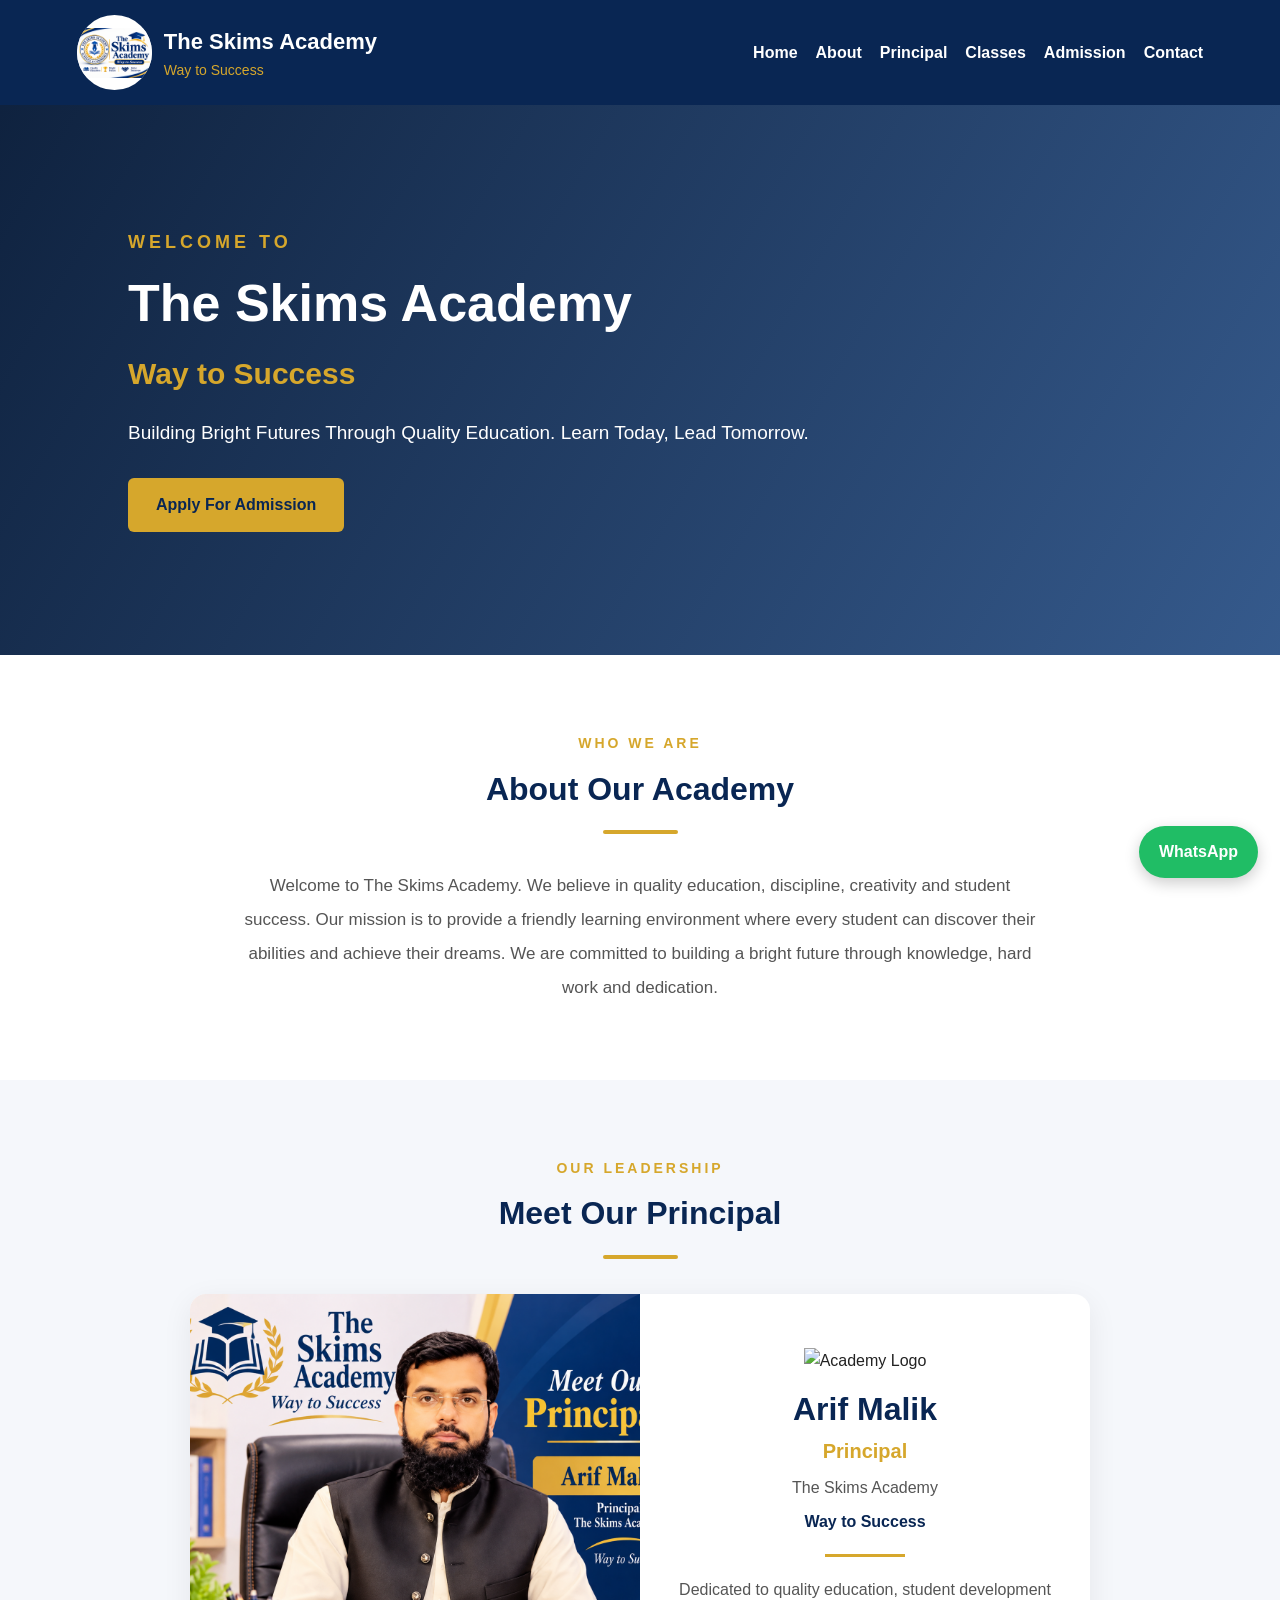
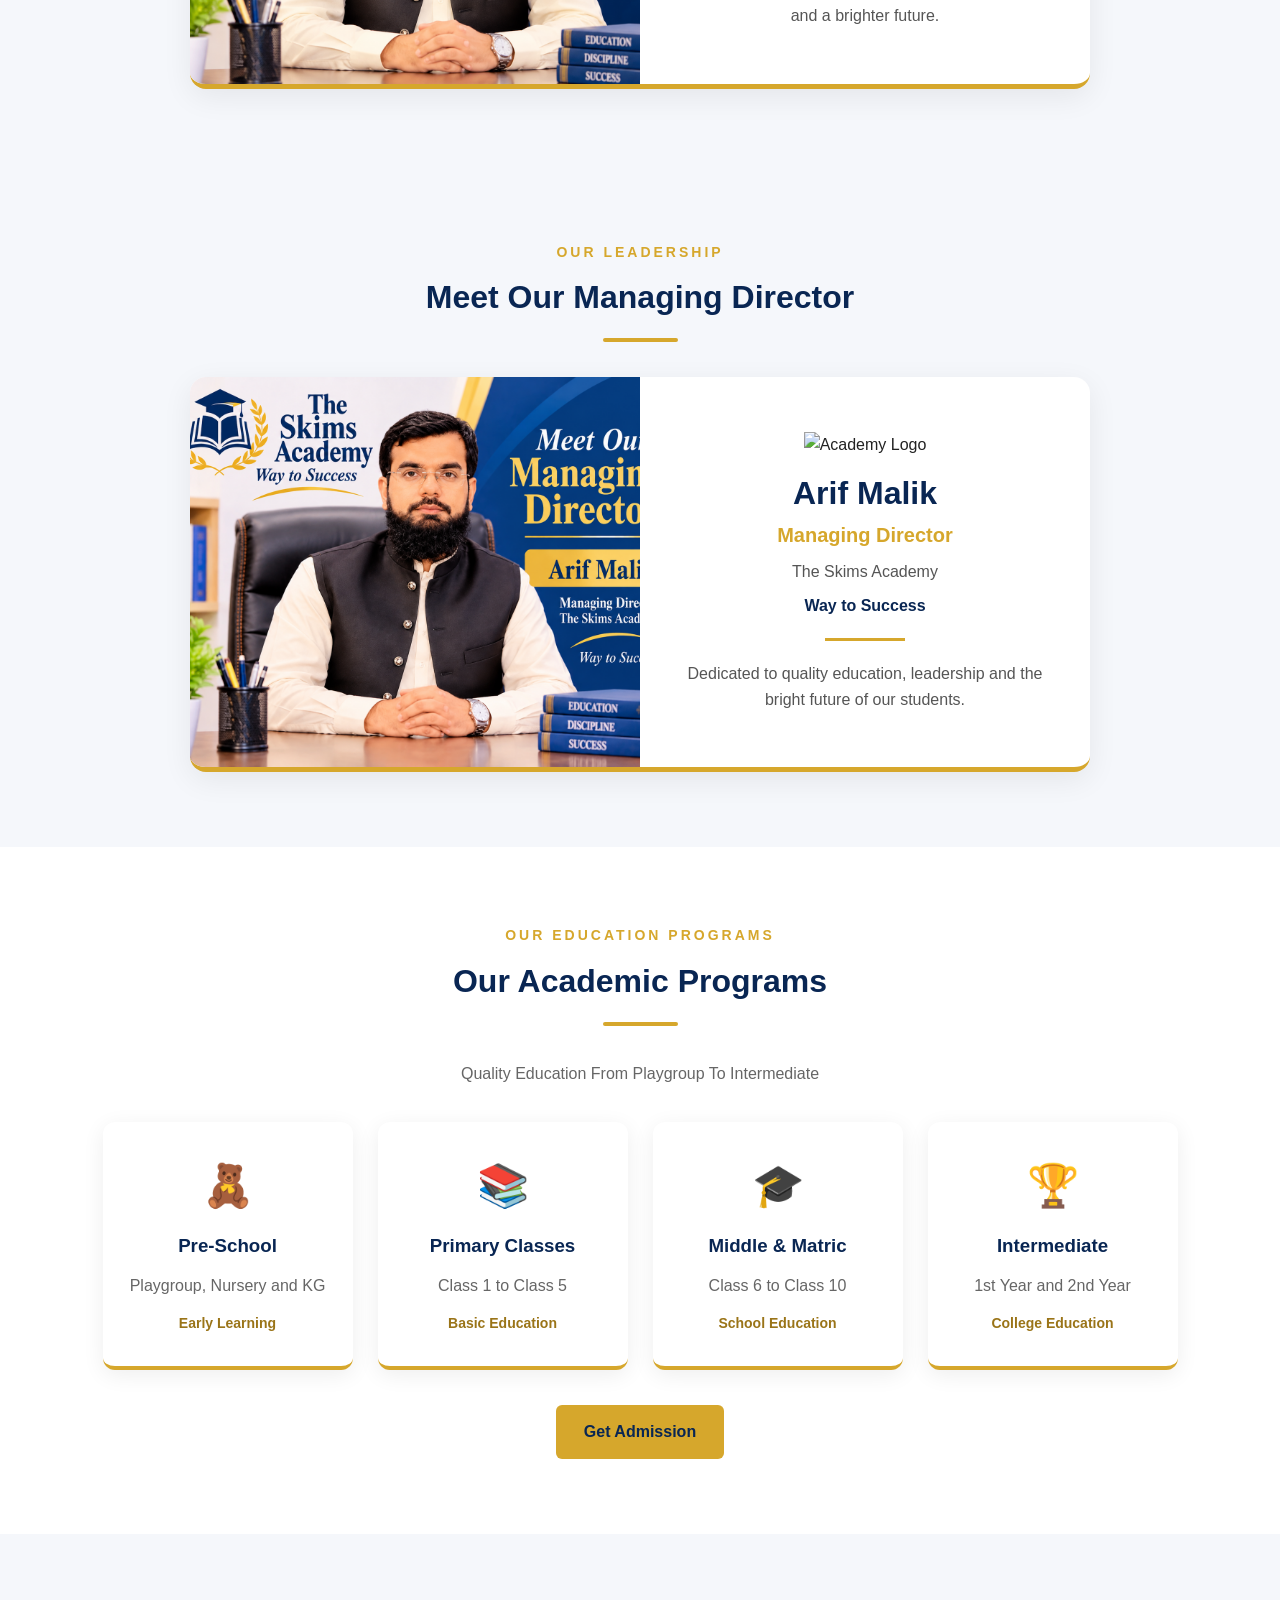
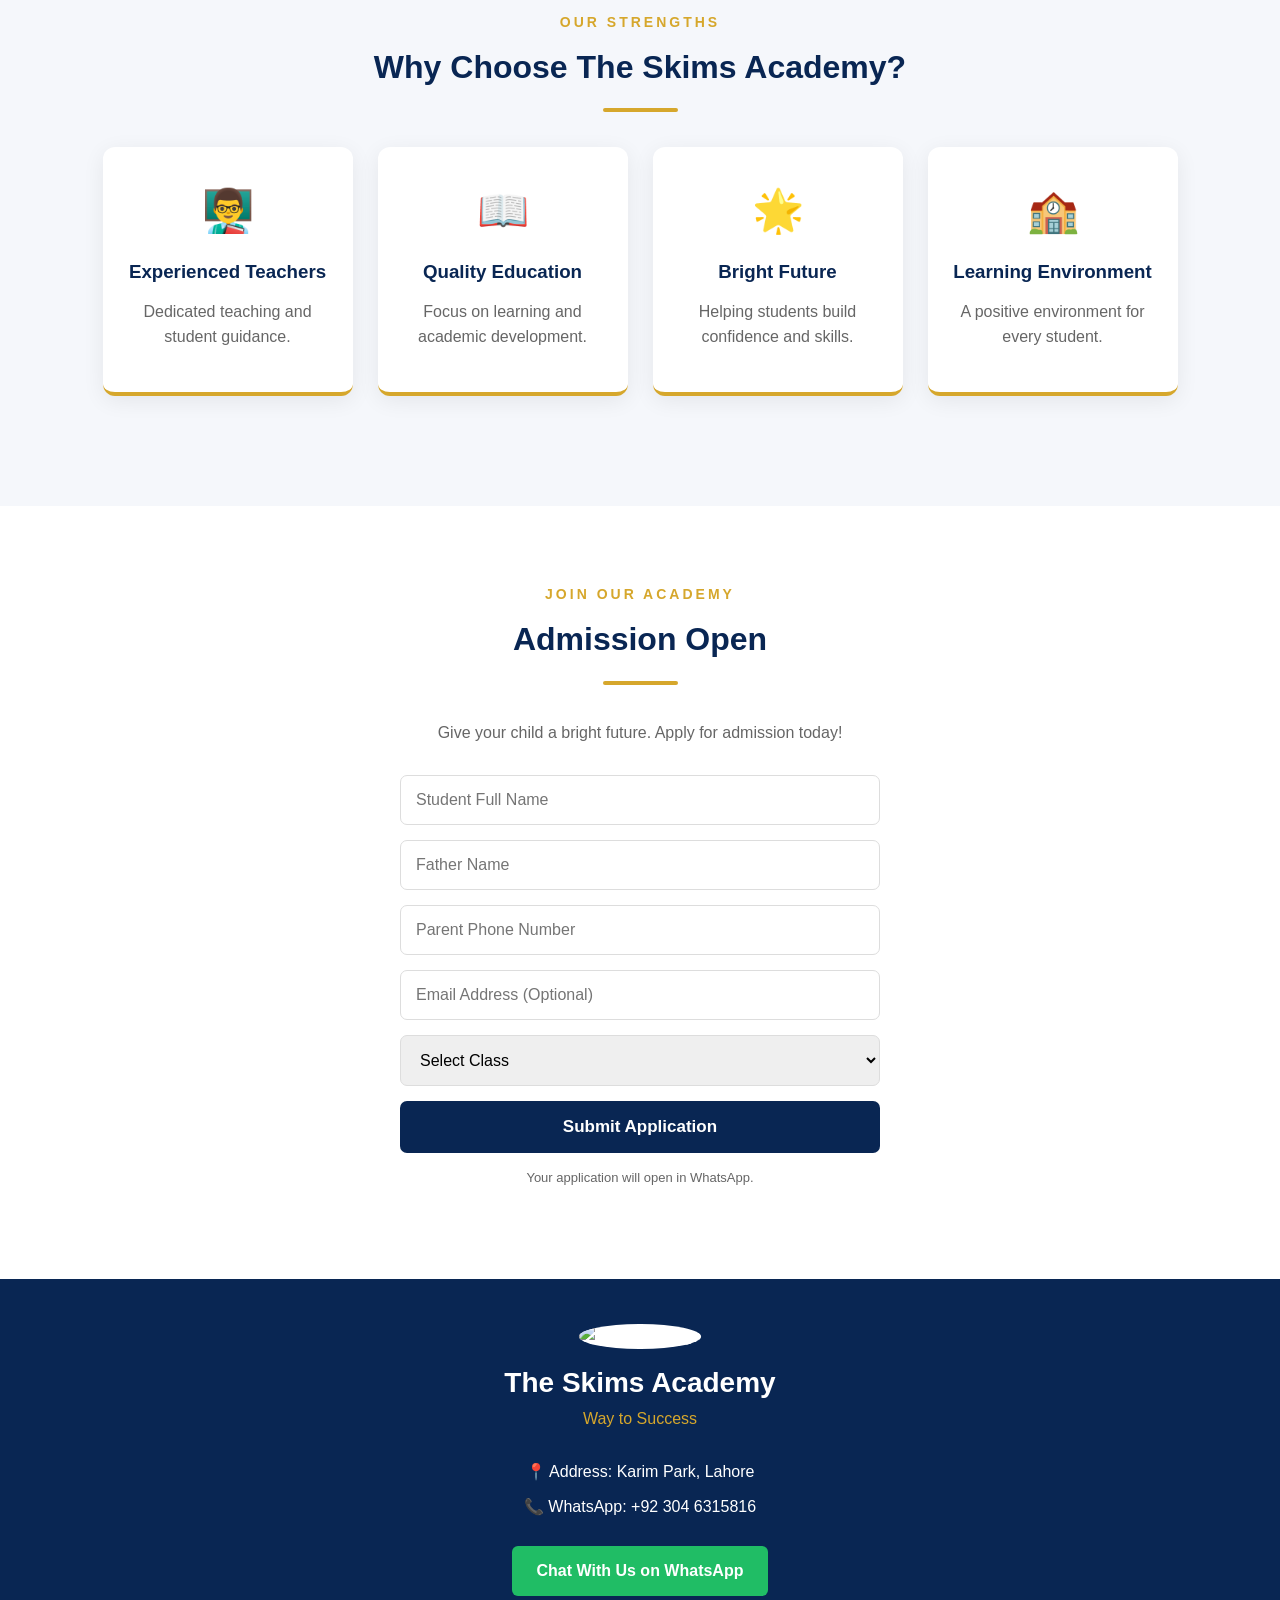
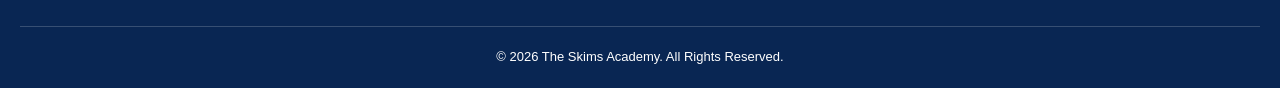
==== index.html @ af3c2bbf "Update index.html" ====
<!DOCTYPE html>
<html lang="en">

<head>
    <meta charset="UTF-8">
    <meta name="viewport" content="width=device-width, initial-scale=1.0">

    <title>The Skims Academy | Way to Success</title>

    <link rel="stylesheet" href="style.css">
</head>

<body>

    <!-- HEADER -->
    <header class="header">

        <div class="logo">
            <img src="logo.jpg" alt="The Skims Academy Logo">

            <div>
                <h2>The Skims Academy</h2>
                <p>Way to Success</p>
            </div>
        </div>

        <nav>
            <a href="#home">Home</a>
            <a href="#about">About</a>
            <a href="#principal">Principal</a>
            <a href="#courses">Classes</a>
            <a href="#admission">Admission</a>
            <a href="#contact">Contact</a>
        </nav>

    </header>


    <!-- HOME -->
    <section class="hero" id="home">

        <div class="hero-content">

            <span class="welcome">WELCOME TO</span>

            <h1>
                The Skims Academy
            </h1>

            <h2>Way to Success</h2>

            <p>
                Building Bright Futures Through Quality Education.
                Learn Today, Lead Tomorrow.
            </p>

            <a href="#admission" class="btn">
                Apply For Admission
            </a>

        </div>

    </section>


    <!-- ABOUT -->
    <section class="about section" id="about">

        <div class="section-heading">
            <span>WHO WE ARE</span>
            <h2>About Our Academy</h2>
            <div class="line"></div>
        </div>

        <p class="about-text">
            Welcome to The Skims Academy.

            We believe in quality education, discipline,
            creativity and student success.

            Our mission is to provide a friendly learning
            environment where every student can discover
            their abilities and achieve their dreams.

            We are committed to building a bright future
            through knowledge, hard work and dedication.
        </p>

    </section>


    <!-- PRINCIPAL -->
    <section class="principal-section section" id="principal">

        <div class="section-heading">
            <span>OUR LEADERSHIP</span>
            <h2>Meet Our Principal</h2>
            <div class="line"></div>
        </div>

        <div class="principal-card">

            <div class="principal-image">
                <img src="arif-malik.jpg"
                     alt="Principal Arif Malik">
            </div>

            <div class="principal-info">

                <img src="image/logo.jpg"
                     alt="Academy Logo"
                     class="small-logo">

                <h3>Arif Malik</h3>

                <h4>Principal</h4>

                <p>
                    The Skims Academy
                </p>

                <p class="tagline">
                    Way to Success
                </p>

                <div class="gold-line"></div>

                <p class="principal-message">
                    Dedicated to quality education,
                    student development and a brighter future.
                </p>

            </div>

        </div>

    </section>
    <!-- MANAGING DIRECTOR -->
    <section class="principal-section section" id="managing-director">

        <div class="section-heading">
            <span>OUR LEADERSHIP</span>
            <h2>Meet Our Managing Director</h2>
            <div class="line"></div>
        </div>

        <div class="principal-card">

            <div class="principal-image">
               <img src="./managing-director.png" alt="Managing Director Arif Malik">
            </div>

            <div class="principal-info">

                <img src="image/logo.jpg"
                     alt="Academy Logo"
                     class="small-logo">

                <h3>Arif Malik</h3>

                <h4>Managing Director</h4>

                <p>The Skims Academy</p>

                <p class="tagline">Way to Success</p>

                <div class="gold-line"></div>

                <p class="principal-message">
                    Dedicated to quality education,
                    leadership and the bright future of our students.
                </p>

            </div>

        </div>

    </section>

    <!-- COURSES -->
    <section class="courses section" id="courses">

        <div class="section-heading">
            <span>OUR EDUCATION PROGRAMS</span>
            <h2>Our Academic Programs</h2>
            <div class="line"></div>
        </div>

        <p class="course-intro">
            Quality Education From Playgroup To Intermediate
        </p>

        <div class="course-container">

            <div class="course">
                <div class="course-icon">🧸</div>
                <h3>Pre-School</h3>
                <p>Playgroup, Nursery and KG</p>
                <span>Early Learning</span>
            </div>

            <div class="course">
                <div class="course-icon">📚</div>
                <h3>Primary Classes</h3>
                <p>Class 1 to Class 5</p>
                <span>Basic Education</span>
            </div>

            <div class="course">
                <div class="course-icon">🎓</div>
                <h3>Middle & Matric</h3>
                <p>Class 6 to Class 10</p>
                <span>School Education</span>
            </div>

            <div class="course">
                <div class="course-icon">🏆</div>
                <h3>Intermediate</h3>
                <p>1st Year and 2nd Year</p>
                <span>College Education</span>
            </div>

        </div>

        <a href="#admission" class="btn">
            Get Admission
        </a>

    </section>


    <!-- WHY CHOOSE US -->
    <section class="why-us section">

        <div class="section-heading">
            <span>OUR STRENGTHS</span>
            <h2>Why Choose The Skims Academy?</h2>
            <div class="line"></div>
        </div>

        <div class="course-container">

            <div class="course">
                <div class="course-icon">👨‍🏫</div>
                <h3>Experienced Teachers</h3>
                <p>Dedicated teaching and student guidance.</p>
            </div>

            <div class="course">
                <div class="course-icon">📖</div>
                <h3>Quality Education</h3>
                <p>Focus on learning and academic development.</p>
            </div>

            <div class="course">
                <div class="course-icon">🌟</div>
                <h3>Bright Future</h3>
                <p>Helping students build confidence and skills.</p>
            </div>

            <div class="course">
                <div class="course-icon">🏫</div>
                <h3>Learning Environment</h3>
                <p>A positive environment for every student.</p>
            </div>

        </div>

    </section>


    <!-- ADMISSION -->
    <section class="admission section" id="admission">

        <div class="section-heading">
            <span>JOIN OUR ACADEMY</span>
            <h2>Admission Open</h2>
            <div class="line"></div>
        </div>

        <p>
            Give your child a bright future.
            Apply for admission today!
        </p>

        <form id="admissionForm">

            <input
                type="text"
                name="studentName"
                placeholder="Student Full Name"
                required>

            <input
                type="text"
                name="fatherName"
                placeholder="Father Name"
                required>

            <input
                type="tel"
                name="phone"
                placeholder="Parent Phone Number"
                required>

            <input
                type="email"
                name="email"
                placeholder="Email Address (Optional)">

            <select name="studentClass" required>

                <option value="">Select Class</option>

                <option>Playgroup</option>
                <option>Nursery</option>
                <option>KG</option>

                <option>Class 1</option>
                <option>Class 2</option>
                <option>Class 3</option>
                <option>Class 4</option>
                <option>Class 5</option>

                <option>Class 6</option>
                <option>Class 7</option>
                <option>Class 8</option>
                <option>Class 9</option>
                <option>Class 10</option>

                <option>1st Year</option>
                <option>2nd Year</option>

            </select>

            <button type="submit">
                Submit Application
            </button>

        </form>

        <p class="form-note">
            Your application will open in WhatsApp.
        </p>

    </section>


    <!-- CONTACT -->
    <footer id="contact">

        <img src="image/logo.jpg"
             alt="Academy Logo"
             class="footer-logo">

        <h2>The Skims Academy</h2>

        <p class="footer-tagline">Way to Success</p>

        <div class="contact-details">

            <p>📍 Address: Karim Park, Lahore</p>

            <p>📞 WhatsApp: +92 304 6315816</p>

        </div>

        <a
            href="https://wa.me/923046315816"
            target="_blank"
            rel="noopener"
            class="whatsapp-btn">

            Chat With Us on WhatsApp

        </a>

        <p class="copyright">
            © 2026 The Skims Academy.
            All Rights Reserved.
        </p>

    </footer>


    <!-- FLOATING WHATSAPP -->
    <a
        href="https://wa.me/923046315816"
        target="_blank"
        rel="noopener"
        class="whatsapp-float">

        WhatsApp

    </a>


    <!-- JAVASCRIPT -->
    <script src="script.js"></script>

</body>
</html>
---- style.css ----
/* GENERAL SETTINGS */

* {
    margin: 0;
    padding: 0;
    box-sizing: border-box;
    scroll-behavior: smooth;
}

body {
    font-family: Arial, sans-serif;
    background: #ffffff;
    color: #222;
    line-height: 1.6;
}

:root {
    --navy: #092653;
    --blue: #123d78;
    --gold: #d6a72c;
    --light: #f5f7fb;
}


/* HEADER */

.header {
    background: var(--navy);
    color: white;
    padding: 15px 6%;
    display: flex;
    justify-content: space-between;
    align-items: center;
    flex-wrap: wrap;
    gap: 18px;
}

.logo {
    display: flex;
    align-items: center;
    gap: 12px;
}

.logo img {
    width: 75px;
    height: 75px;
    object-fit: contain;
    border-radius: 50%;
    background: white;
}

.logo h2 {
    font-size: 22px;
    color: white;
}

.logo p {
    color: var(--gold);
    font-size: 14px;
}

nav {
    display: flex;
    flex-wrap: wrap;
    gap: 18px;
}

nav a {
    color: white;
    text-decoration: none;
    font-weight: bold;
    transition: 0.3s;
}

nav a:hover {
    color: var(--gold);
}


/* HERO */

.hero {
    min-height: 550px;
    background:
        linear-gradient(120deg,
        rgba(5, 25, 55, 0.96),
        rgba(18, 61, 120, 0.85)),
        url("image/logo.jpg");

    background-size: cover;
    background-position: center;

    display: flex;
    align-items: center;
    padding: 70px 10%;
    color: white;
}

.hero-content {
    max-width: 750px;
}

.welcome {
    color: var(--gold);
    font-size: 18px;
    font-weight: bold;
    letter-spacing: 4px;
}

.hero h1 {
    font-size: 52px;
    margin: 15px 0;
    line-height: 1.2;
}

.hero h2 {
    color: var(--gold);
    font-size: 30px;
}

.hero p {
    font-size: 19px;
    margin: 20px 0 30px;
}

.btn {
    display: inline-block;
    background: var(--gold);
    color: var(--navy);
    padding: 14px 28px;
    border-radius: 6px;
    text-decoration: none;
    font-weight: bold;
    transition: 0.3s;
}

.btn:hover {
    background: white;
    transform: translateY(-3px);
}


/* GENERAL SECTIONS */

.section {
    padding: 75px 8%;
}

.section-heading {
    text-align: center;
    margin-bottom: 35px;
}

.section-heading span {
    color: var(--gold);
    font-size: 14px;
    font-weight: bold;
    letter-spacing: 3px;
}

.section-heading h2 {
    color: var(--navy);
    font-size: 32px;
    margin-top: 8px;
}

.line {
    width: 75px;
    height: 4px;
    background: var(--gold);
    margin: 15px auto;
    border-radius: 5px;
}


/* ABOUT */

.about {
    text-align: center;
}

.about-text {
    max-width: 800px;
    margin: auto;
    font-size: 17px;
    line-height: 2;
    color: #555;
}


/* PRINCIPAL */

.principal-section {
    background: var(--light);
    text-align: center;
}

.principal-card {
    max-width: 900px;
    margin: auto;
    background: white;
    border-radius: 16px;
    overflow: hidden;
    display: flex;
    align-items: center;
    box-shadow: 0 8px 30px #00000012;
    border-bottom: 5px solid var(--gold);
}

.principal-image {
    width: 50%;
}

.principal-image img {
    display: block;
    width: 100%;
    height: 390px;
    object-fit: cover;
    object-position: center top;
}

.principal-info {
    width: 50%;
    padding: 30px;
}

.small-logo {
    width: 85px;
    height: 85px;
    object-fit: contain;
    margin-bottom: 10px;
}

.principal-info h3 {
    color: var(--navy);
    font-size: 32px;
}

.principal-info h4 {
    color: var(--gold);
    font-size: 20px;
}

.principal-info p {
    margin-top: 8px;
    color: #555;
}

.principal-info .tagline {
    color: var(--navy);
    font-weight: bold;
}

.gold-line {
    width: 80px;
    height: 3px;
    background: var(--gold);
    margin: 20px auto;
}


/* COURSES */

.courses {
    text-align: center;
    background: #ffffff;
}

.course-intro {
    margin-bottom: 35px;
    color: #666;
}

.course-container {
    display: flex;
    justify-content: center;
    gap: 25px;
    flex-wrap: wrap;
    margin-bottom: 35px;
}

.course {
    background: white;
    padding: 30px 22px;
    border-radius: 12px;
    width: 250px;
    box-shadow: 0 5px 22px #00000012;
    border-bottom: 4px solid var(--gold);
    transition: 0.3s;
}

.course:hover {
    transform: translateY(-8px);
    box-shadow: 0 10px 30px #00000020;
}

.course-icon {
    font-size: 42px;
    margin-bottom: 12px;
}

.course h3 {
    color: var(--navy);
    margin-bottom: 12px;
}

.course p {
    color: #666;
    margin-bottom: 12px;
}

.course span {
    display: inline-block;
    color: #9a7418;
    font-weight: bold;
    font-size: 14px;
}


/* WHY CHOOSE US */

.why-us {
    background: var(--light);
    text-align: center;
}


/* ADMISSION */

.admission {
    background: white;
    text-align: center;
}

.admission > p {
    color: #666;
    margin-bottom: 15px;
}

.admission form {
    max-width: 480px;
    margin: 30px auto 0;
    display: flex;
    flex-direction: column;
    gap: 15px;
}

input,
select {
    width: 100%;
    padding: 15px;
    border: 1px solid #ddd;
    border-radius: 7px;
    font-size: 16px;
    outline: none;
}

input:focus,
select:focus {
    border-color: var(--gold);
}

button {
    padding: 16px;
    border: none;
    border-radius: 7px;
    background: var(--navy);
    color: white;
    font-size: 17px;
    font-weight: bold;
    cursor: pointer;
    transition: 0.3s;
}

button:hover {
    background: var(--gold);
    color: var(--navy);
}

.form-note {
    font-size: 13px;
    margin-top: 15px;
}


/* FOOTER */

footer {
    background: var(--navy);
    color: white;
    text-align: center;
    padding: 45px 20px 20px;
}

.footer-logo {
    width: 100px;
    height: 100px;
    object-fit: contain;
    border-radius: 50%;
    background: white;
    margin-bottom: 12px;
}

footer h2 {
    font-size: 28px;
}

.footer-tagline {
    color: var(--gold);
}

.contact-details {
    margin: 22px 0;
    line-height: 2.2;
}

.whatsapp-btn {
    display: inline-block;
    padding: 12px 25px;
    background: #20bd65;
    color: white;
    text-decoration: none;
    border-radius: 6px;
    font-weight: bold;
}

.whatsapp-btn:hover {
    background: #159b50;
}

.copyright {
    border-top: 1px solid #ffffff30;
    margin-top: 30px;
    padding-top: 20px;
    font-size: 13px;
}


/* FLOATING WHATSAPP */

.whatsapp-float {
    position: fixed;
    bottom: 22px;
    right: 22px;
    background: #20bd65;
    color: white;
    padding: 13px 20px;
    border-radius: 30px;
    text-decoration: none;
    font-weight: bold;
    box-shadow: 0 5px 15px #0003;
    z-index: 1000;
}


/* MOBILE RESPONSIVE */

@media (max-width: 768px) {

    .header {
        flex-direction: column;
        text-align: center;
    }

    .logo {
        justify-content: center;
    }

    nav {
        justify-content: center;
        gap: 12px;
    }

    nav a {
        font-size: 14px;
    }

    .hero {
        min-height: 430px;
        padding: 50px 7%;
        text-align: center;
    }

    .hero h1 {
        font-size: 36px;
    }

    .hero h2 {
        font-size: 25px;
    }

    .hero p {
        font-size: 16px;
    }

    .section {
        padding: 55px 6%;
    }

    .section-heading h2 {
        font-size: 26px;
    }

    .principal-card {
        flex-direction: column;
    }

    .principal-image,
    .principal-info {
        width: 100%;
    }

    .principal-image img {
        height: 350px;
    }

    .course {
        width: 100%;
        max-width: 350px;
    }

}
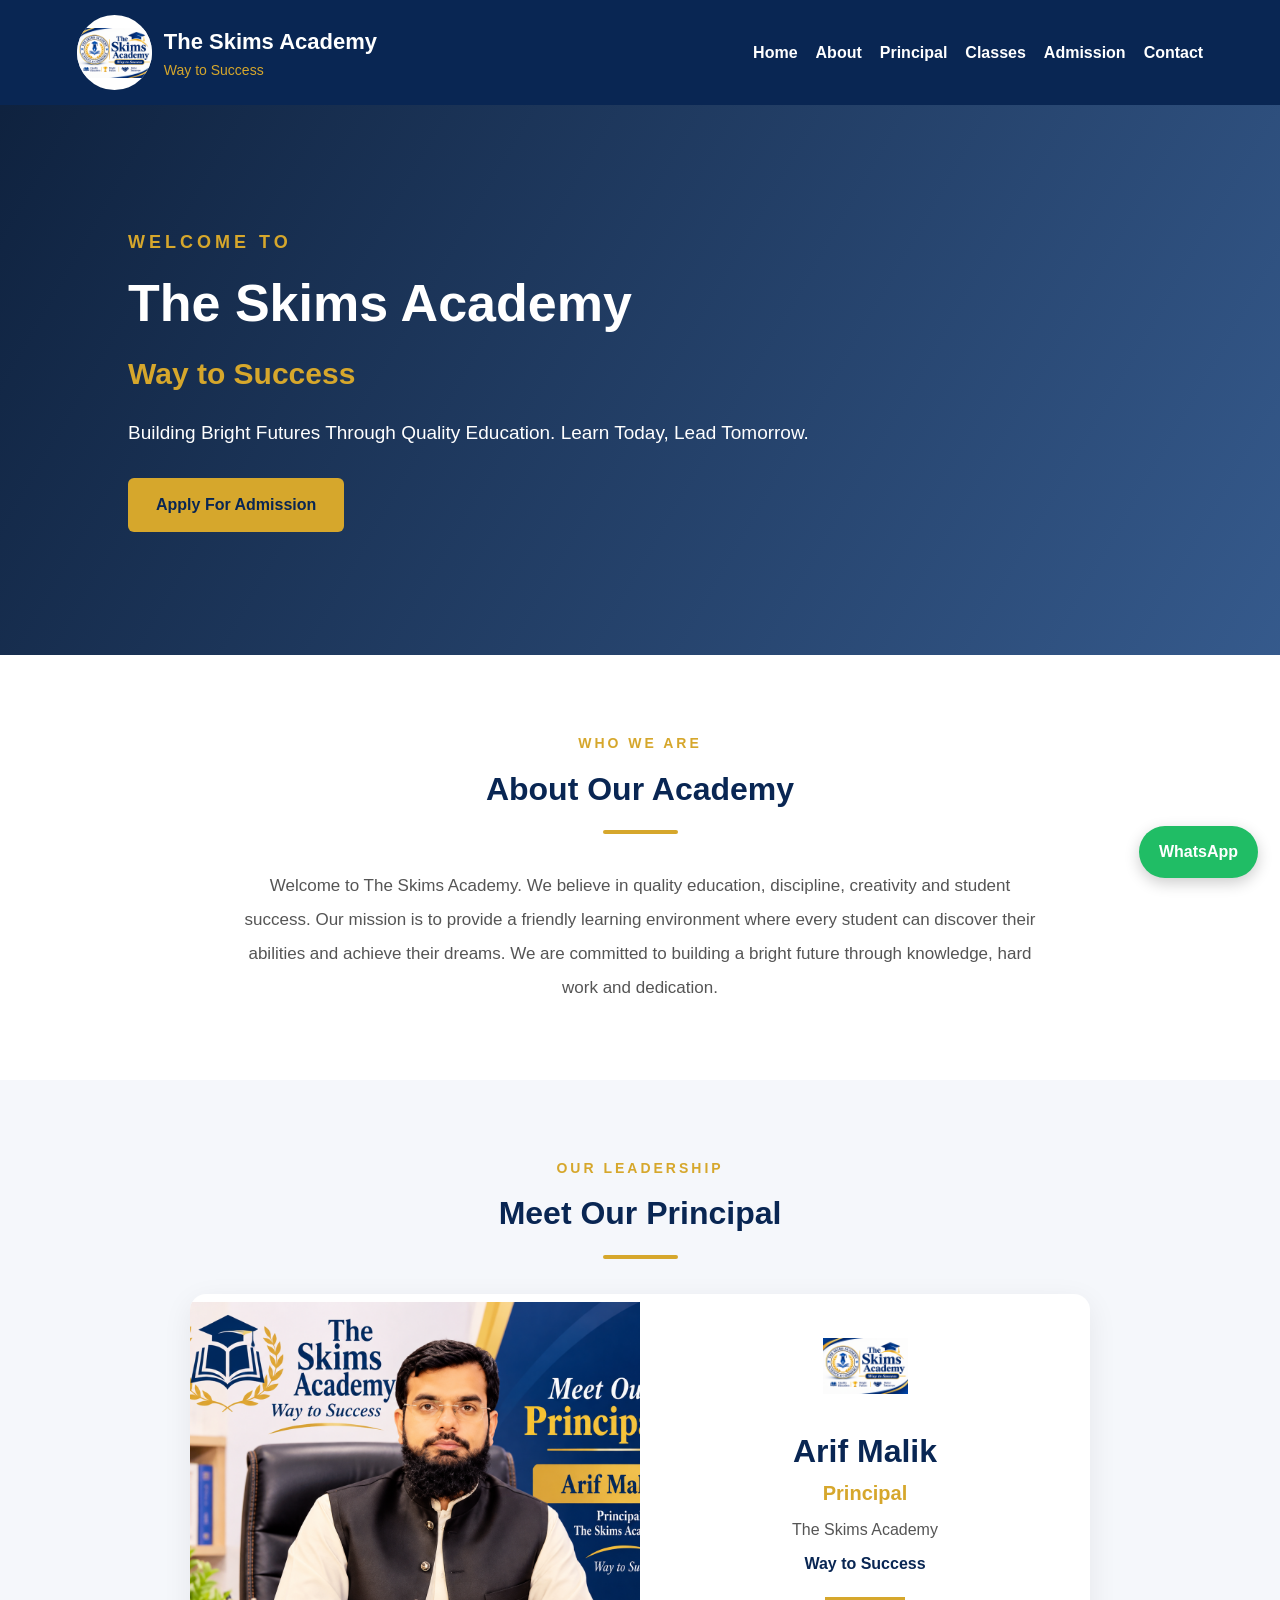
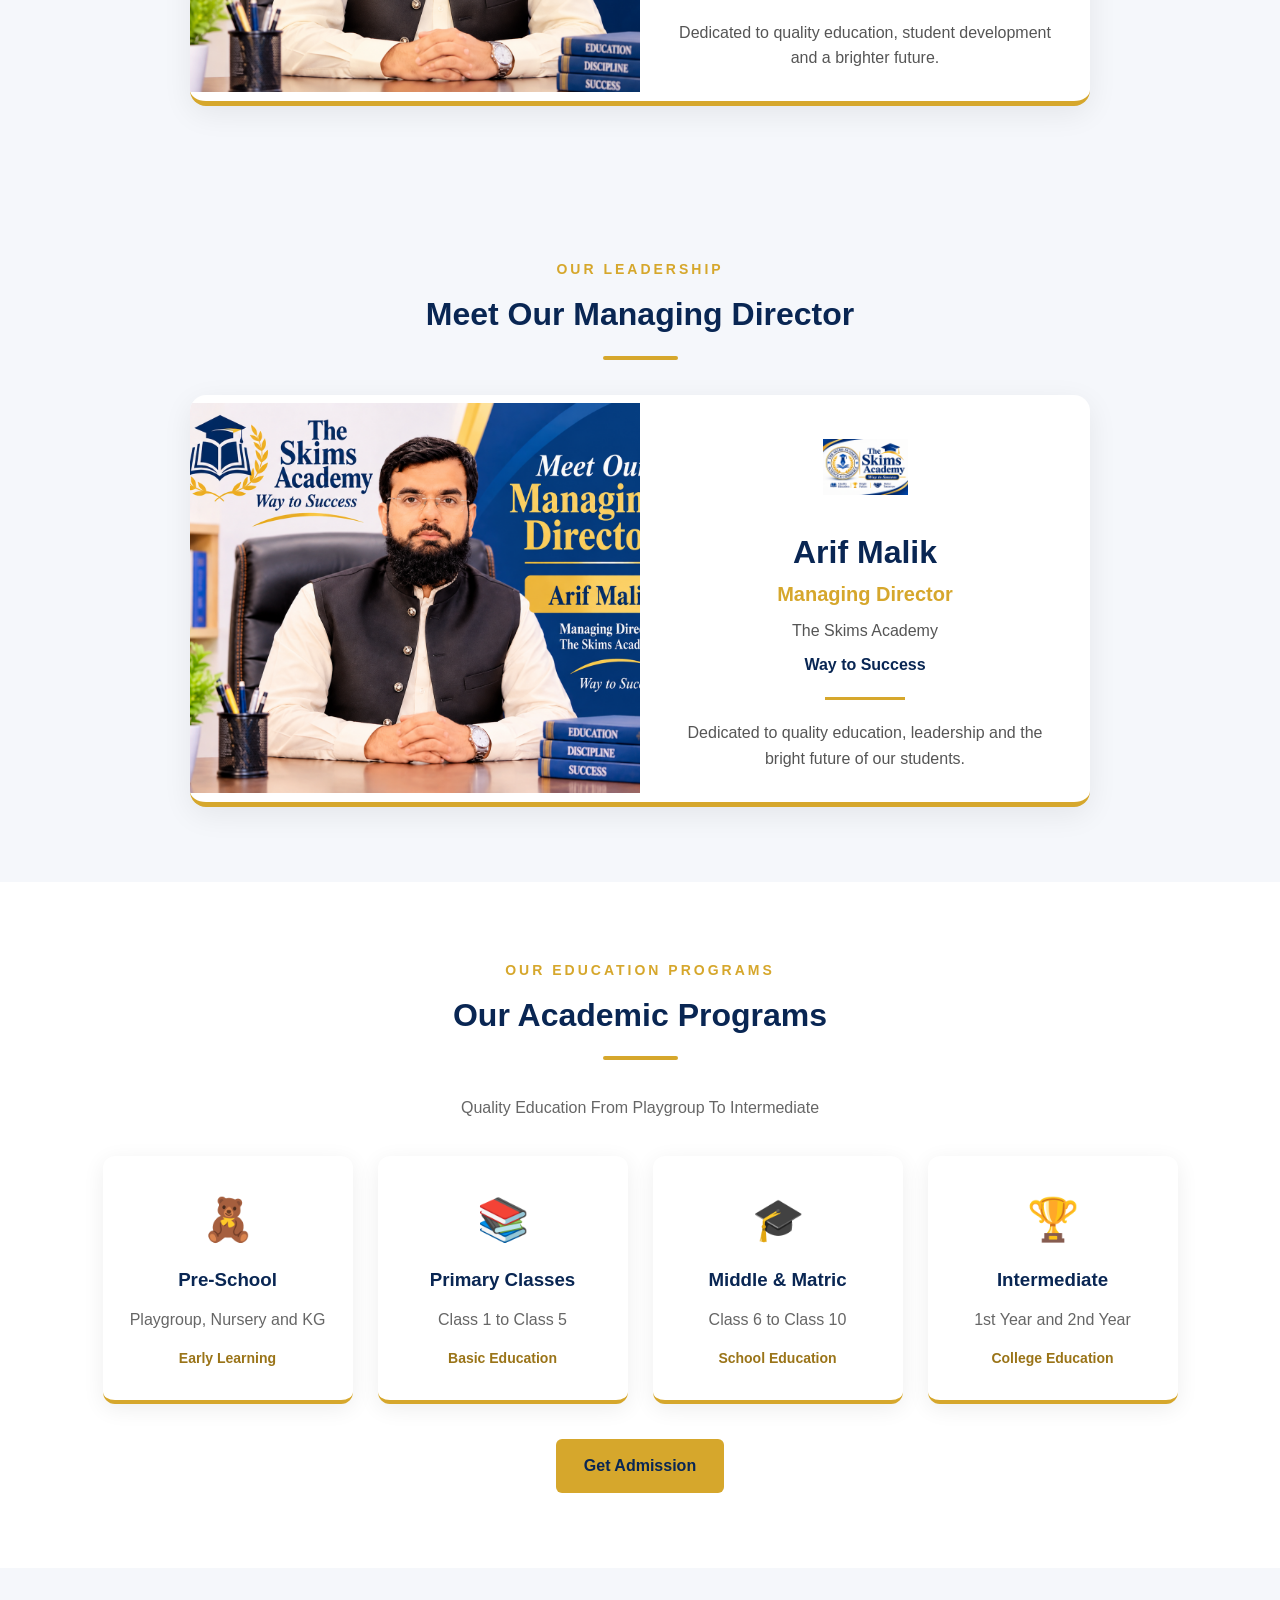
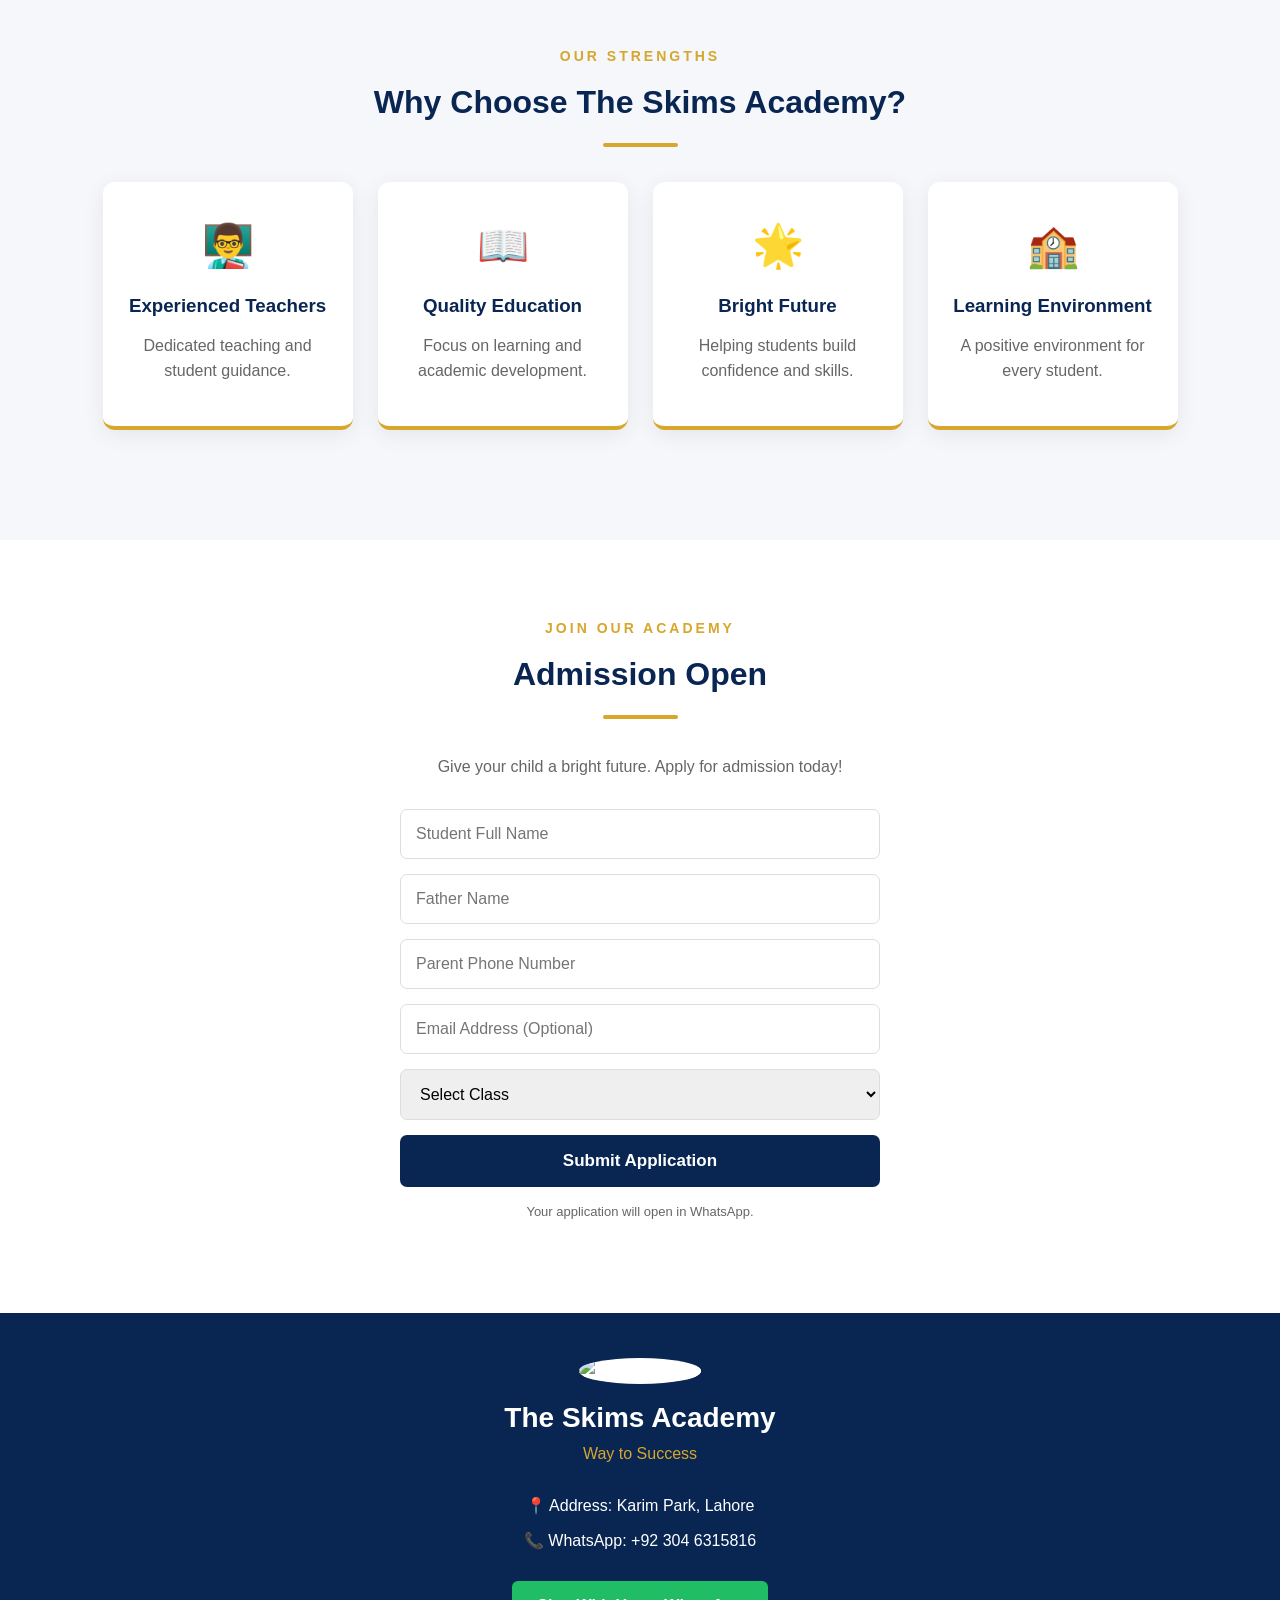
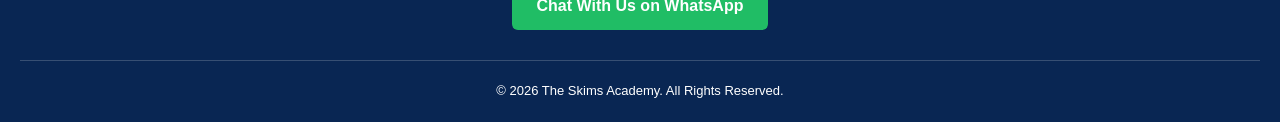
==== commit d0fec0a8: "Update index.html" ====
--- a/index.html
+++ b/index.html
@@ -108,7 +108,7 @@
 
             <div class="principal-info">
 
-                <img src="image/logo.jpg"
+                <img src="logo.jpg"
                      alt="Academy Logo"
                      class="small-logo">
 
@@ -153,7 +153,7 @@
 
             <div class="principal-info">
 
-                <img src="image/logo.jpg"
+                <img src="logo.jpg"
                      alt="Academy Logo"
                      class="small-logo">
 
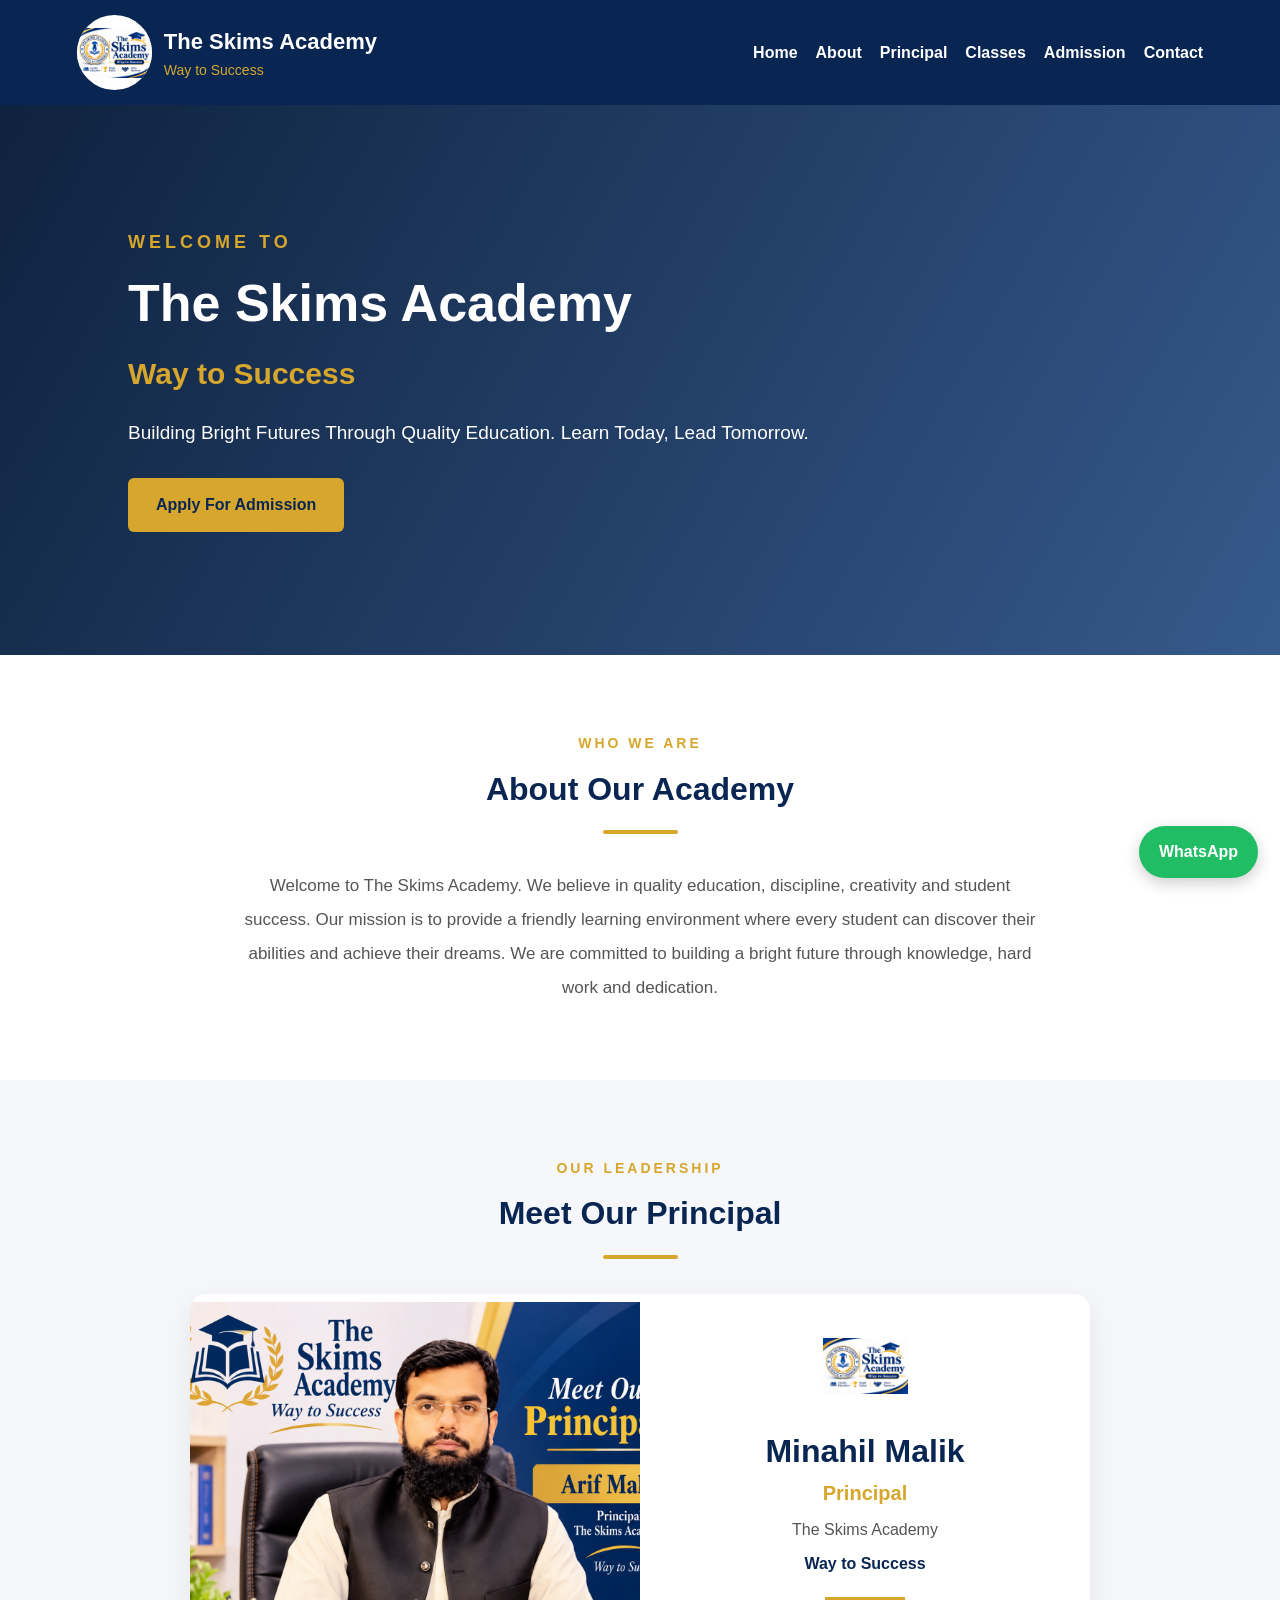
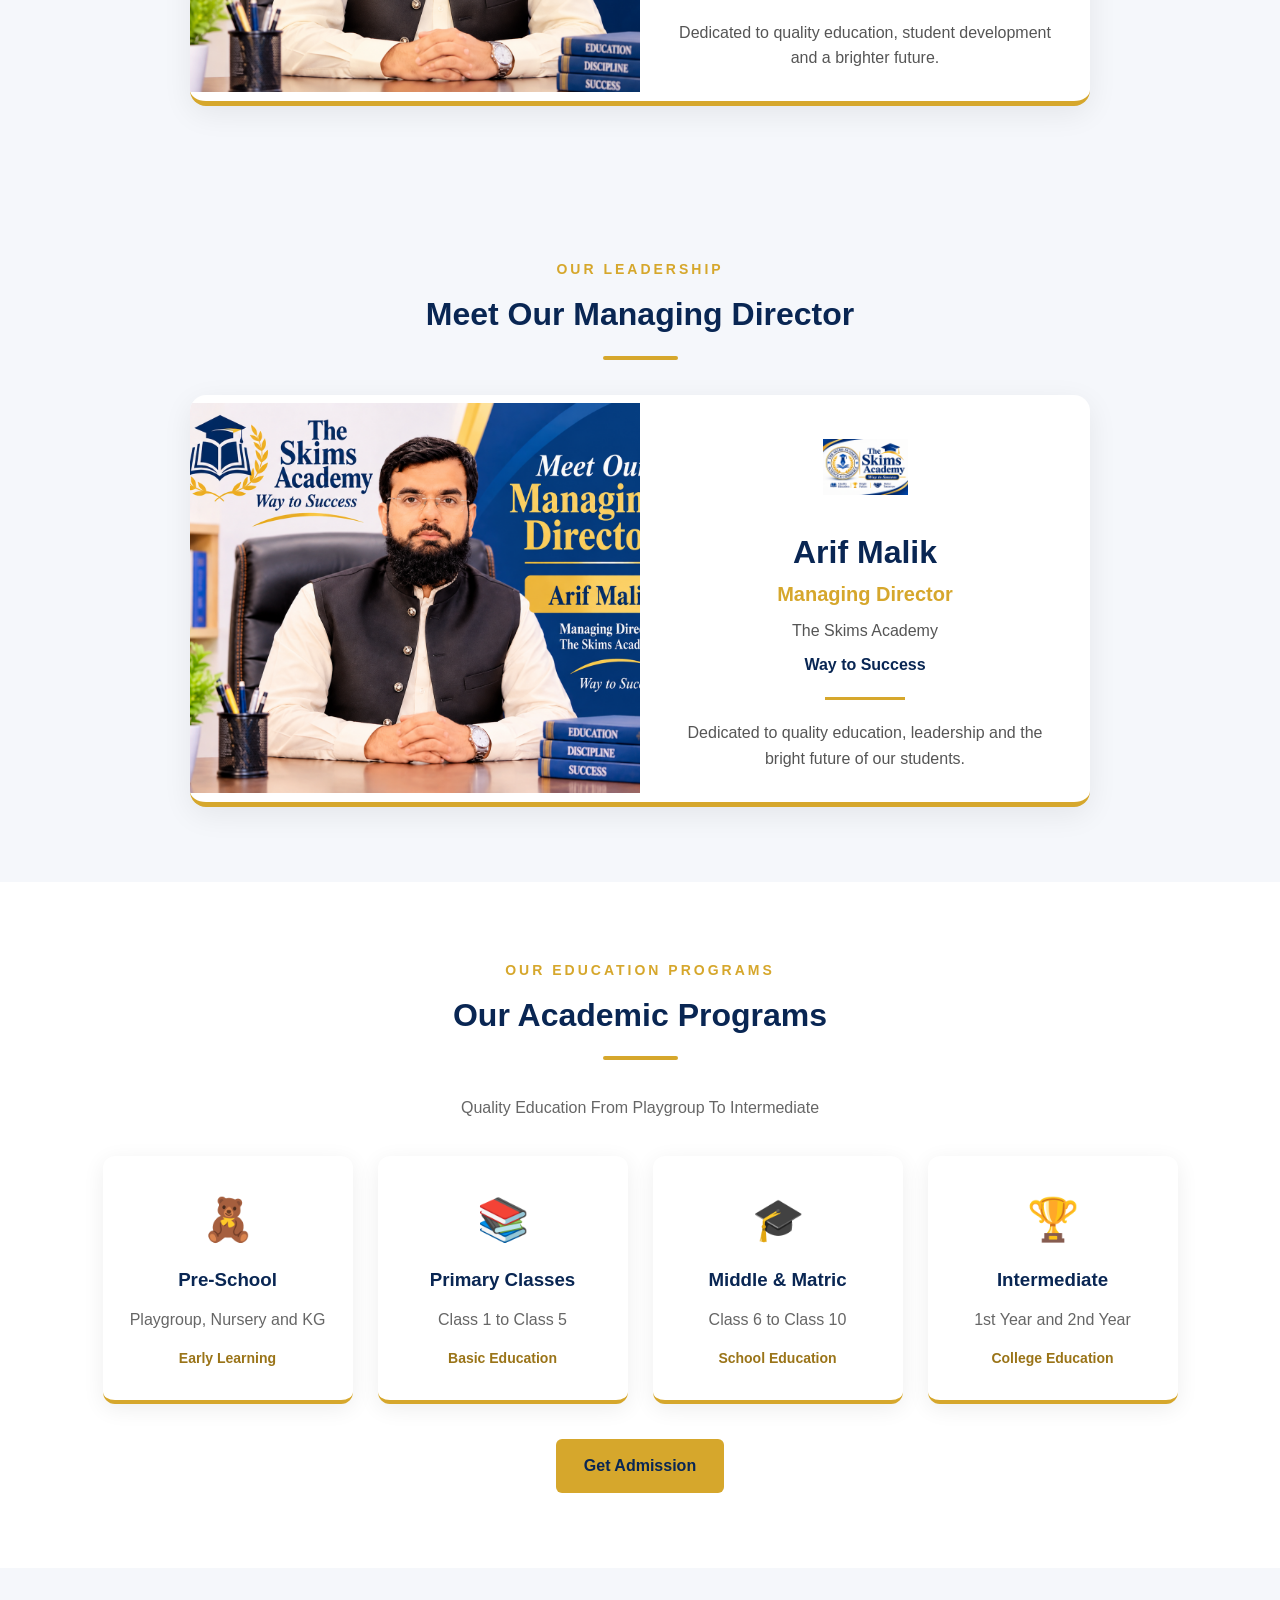
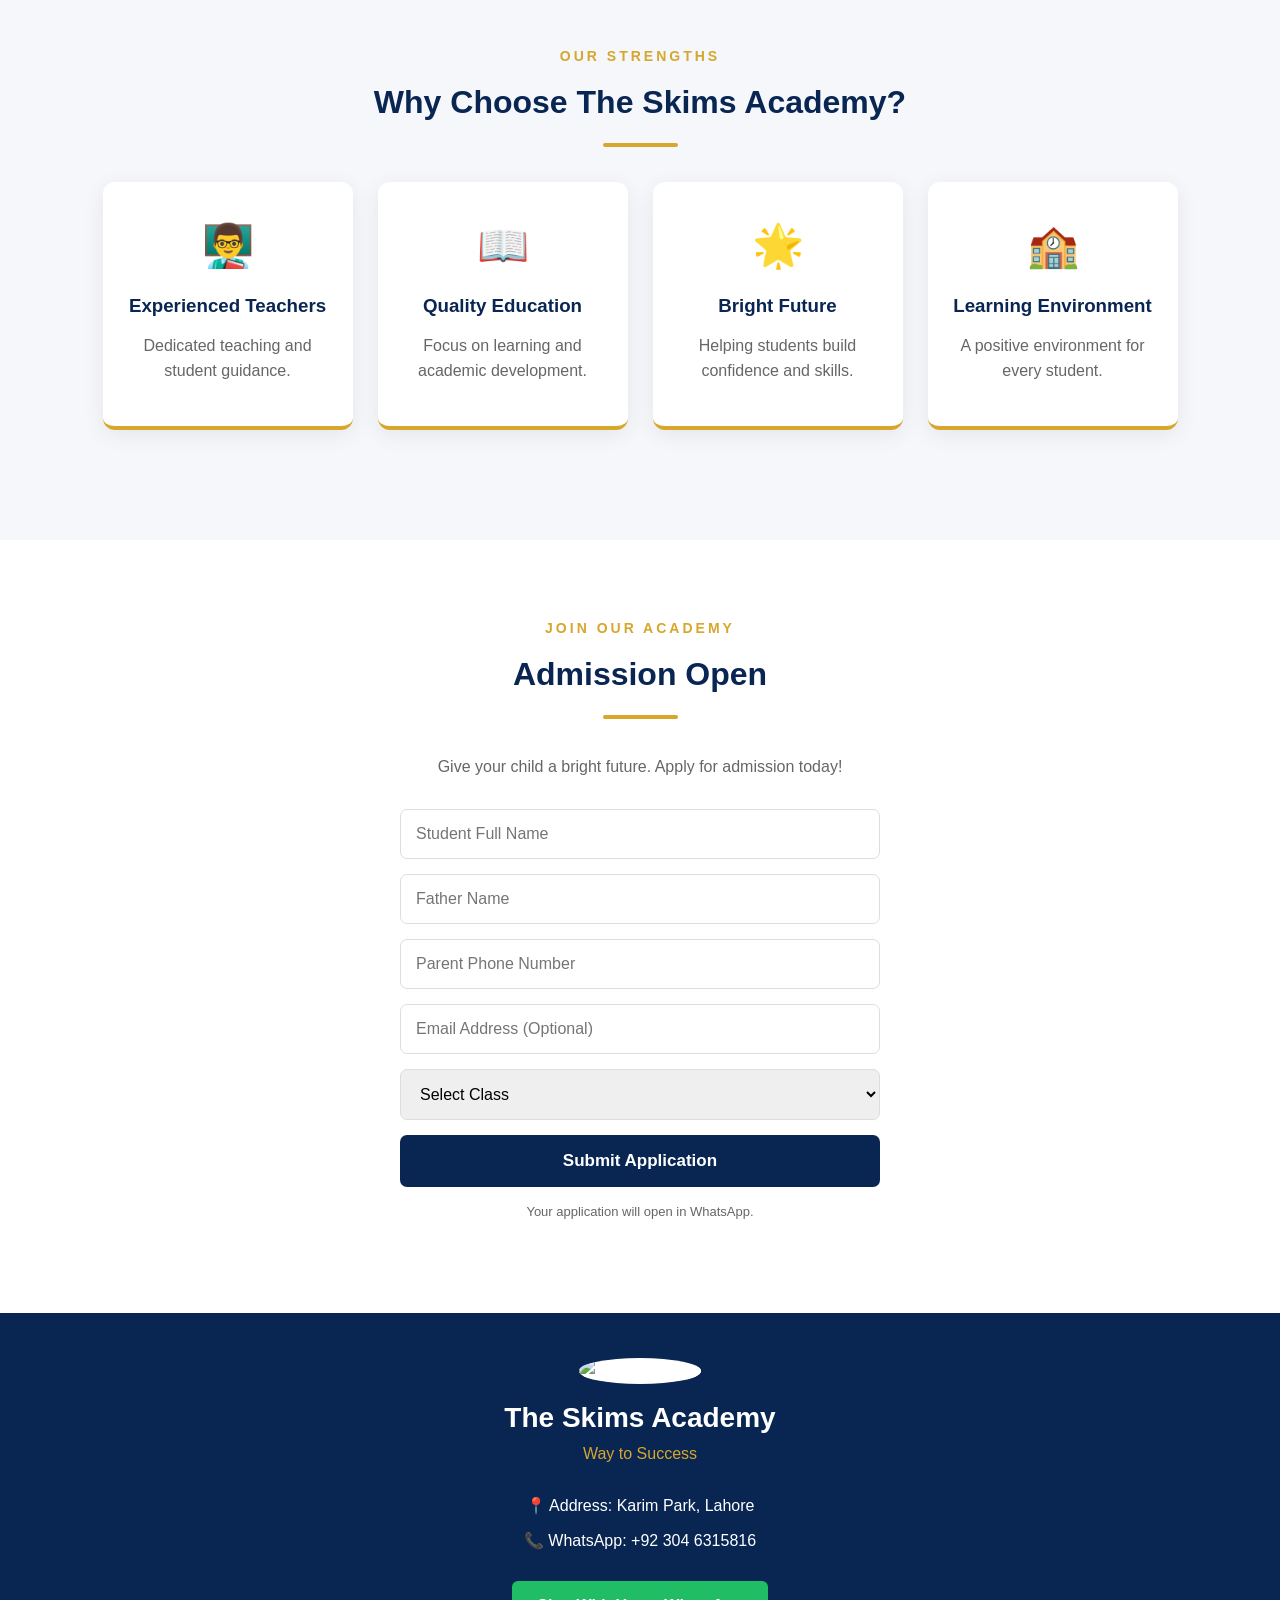
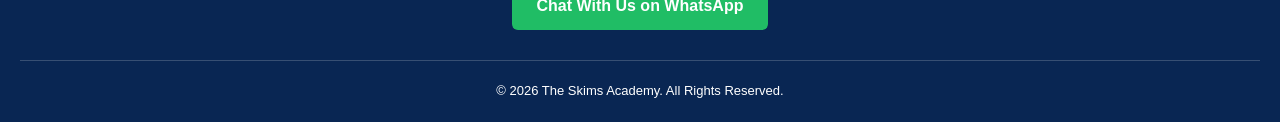
==== commit d3c7a305: "Update index.html" ====
--- a/index.html
+++ b/index.html
@@ -103,7 +103,7 @@
 
             <div class="principal-image">
                 <img src="arif-malik.jpg"
-                     alt="Principal Arif Malik">
+                     alt="Principal Minahil Malik">
             </div>
 
             <div class="principal-info">
@@ -112,7 +112,7 @@
                      alt="Academy Logo"
                      class="small-logo">
 
-                <h3>Arif Malik</h3>
+                <h3>Minahil Malik</h3>
 
                 <h4>Principal</h4>
 
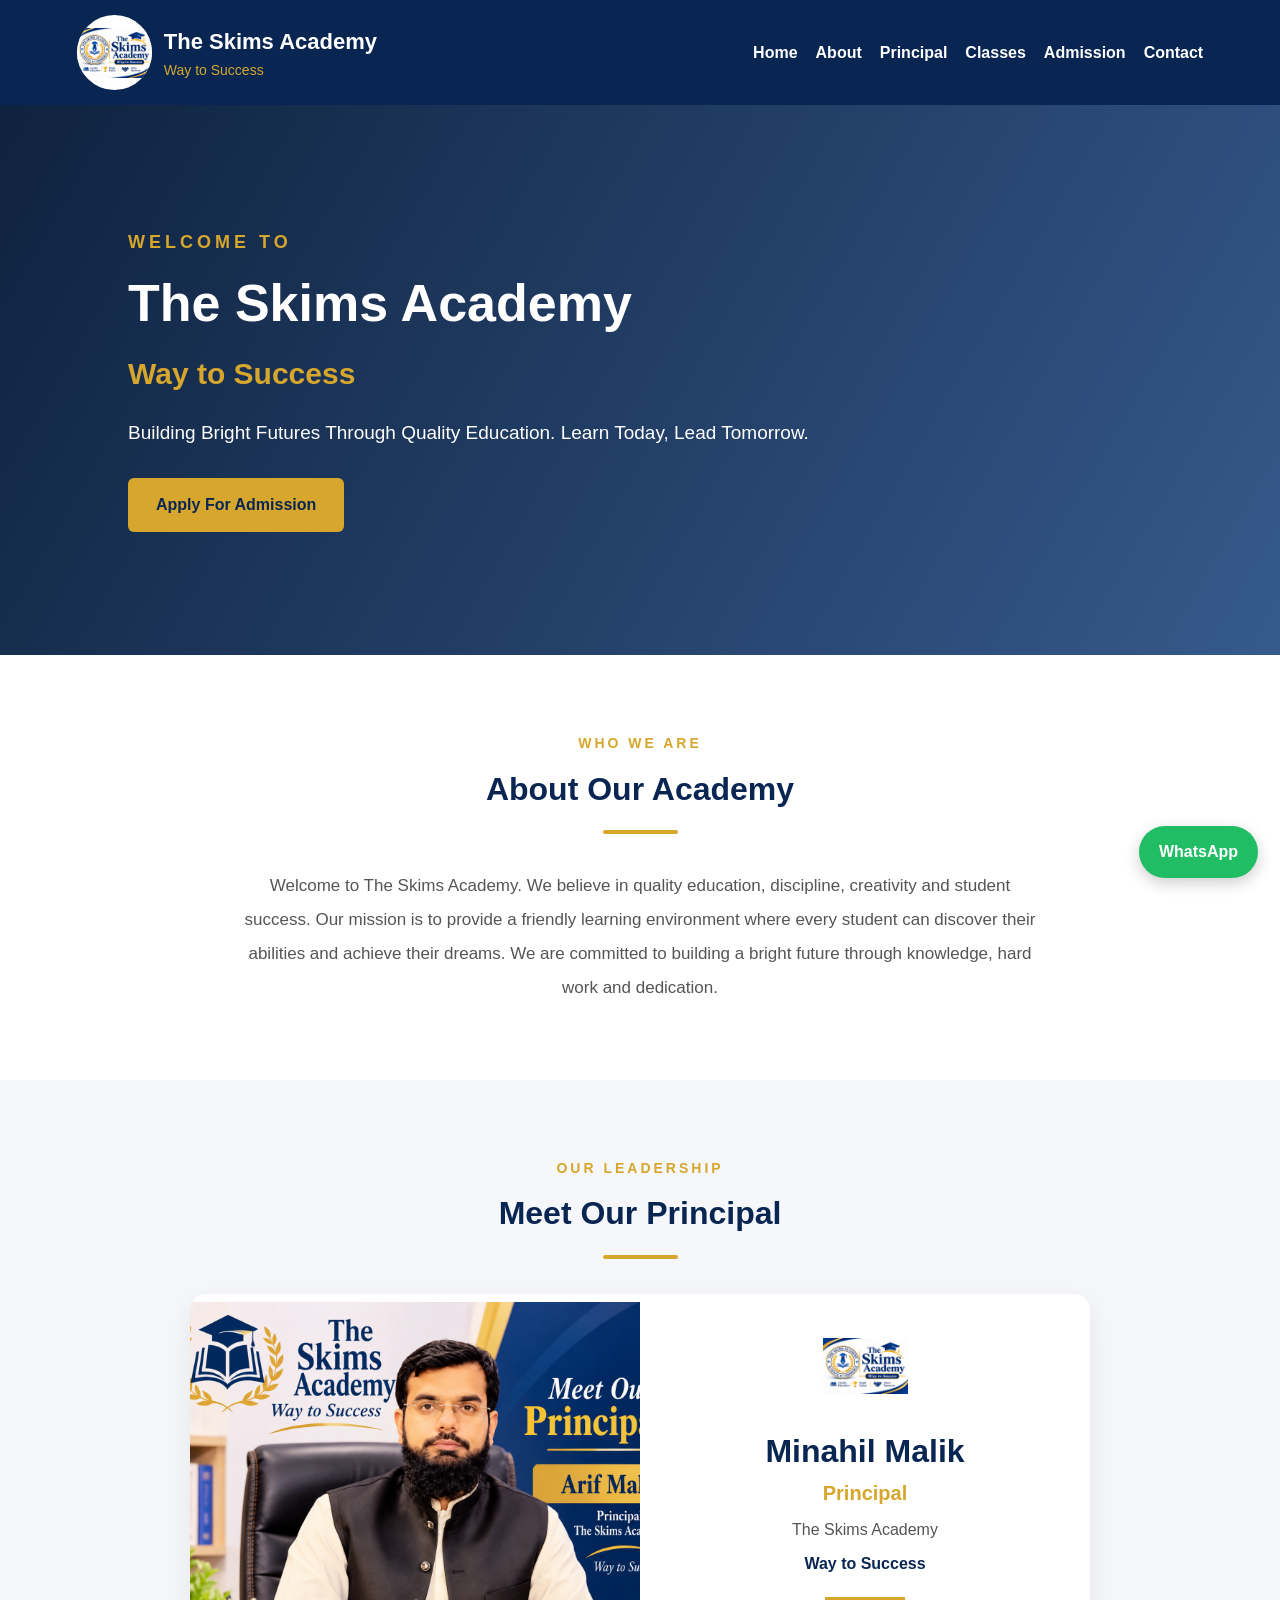
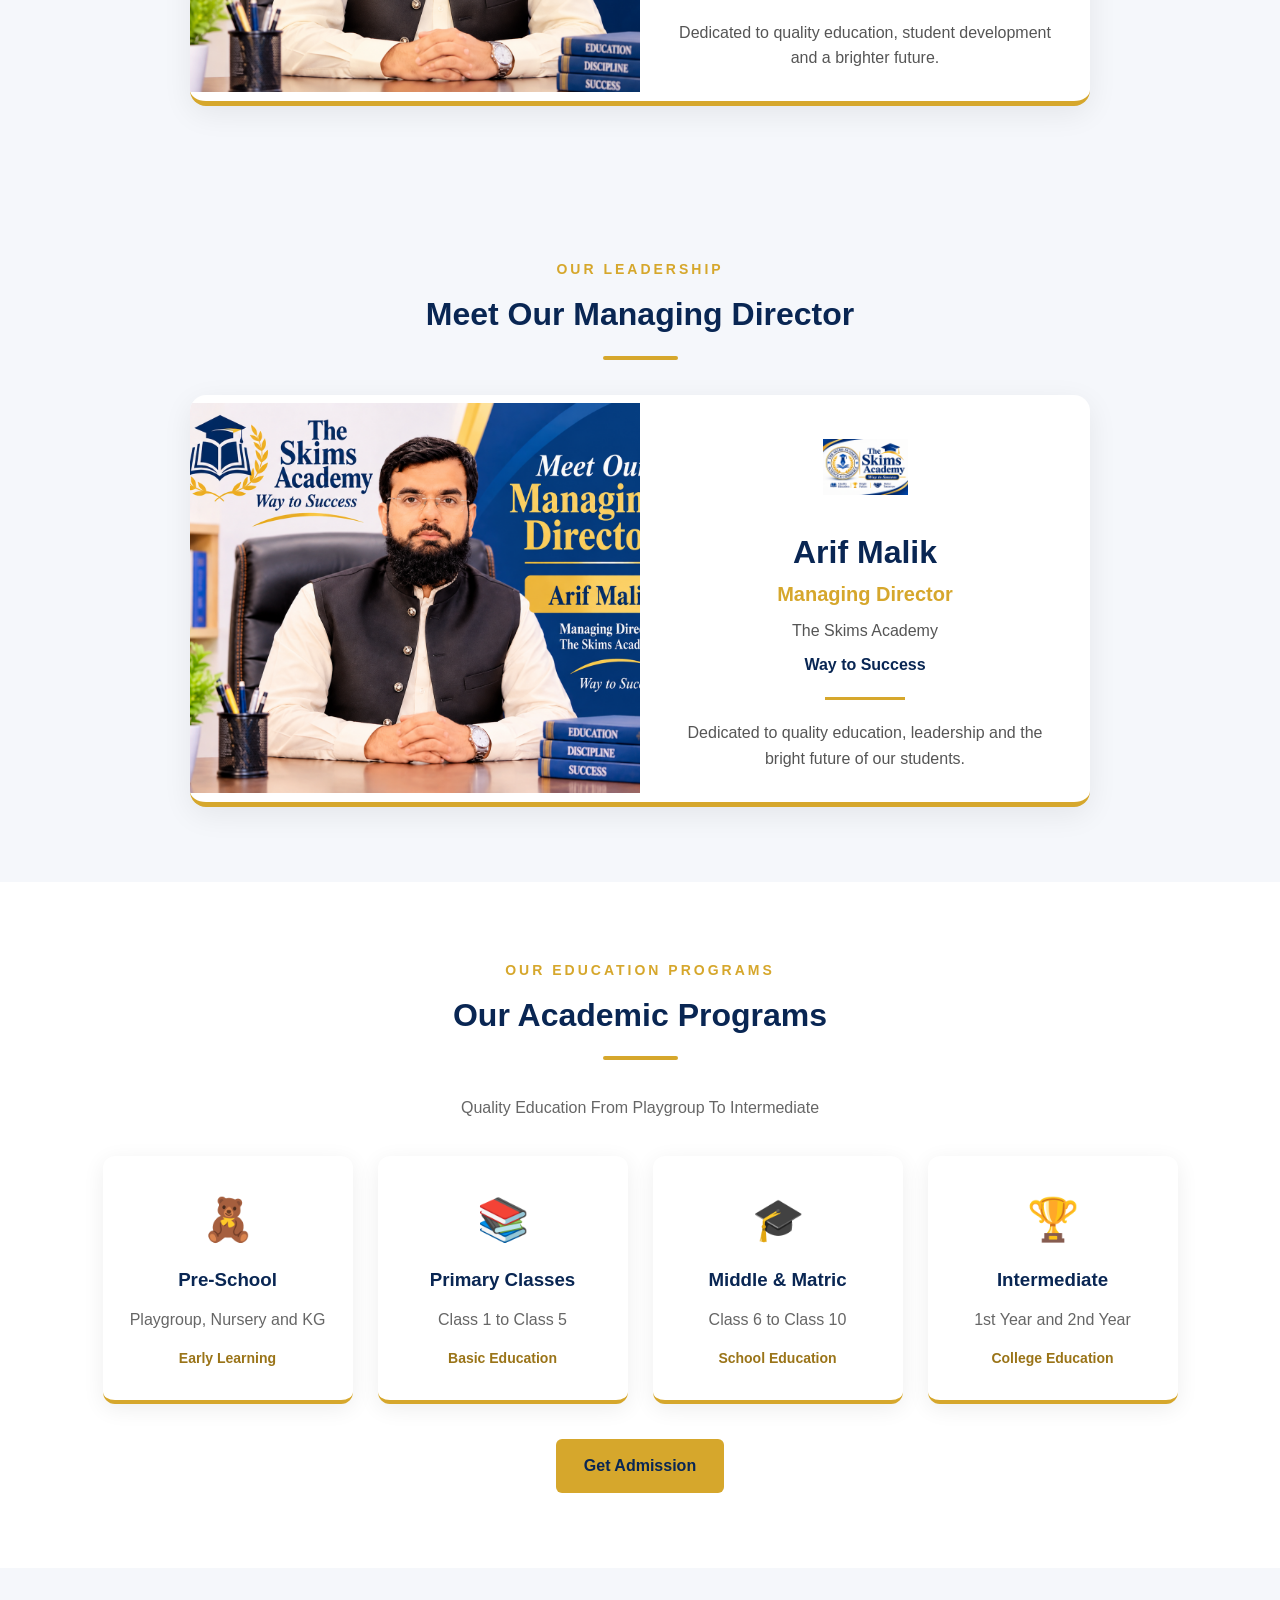
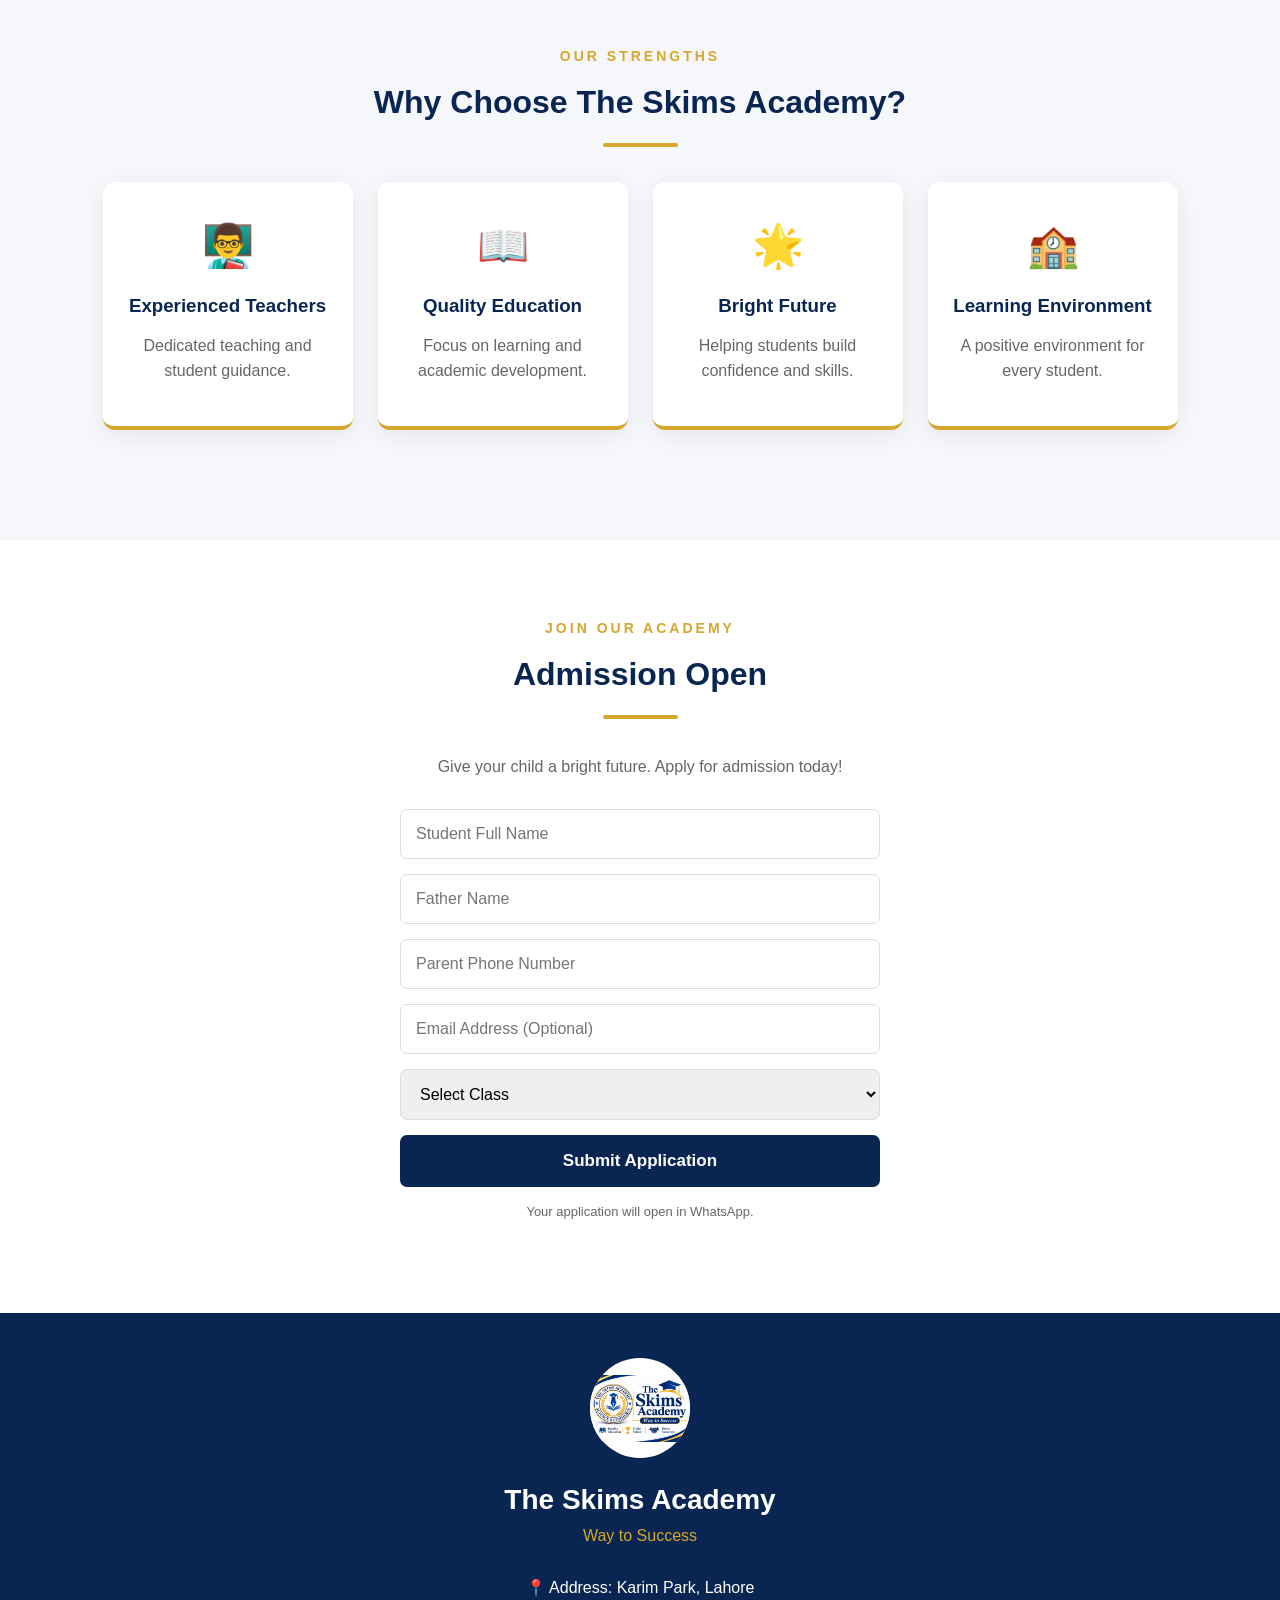
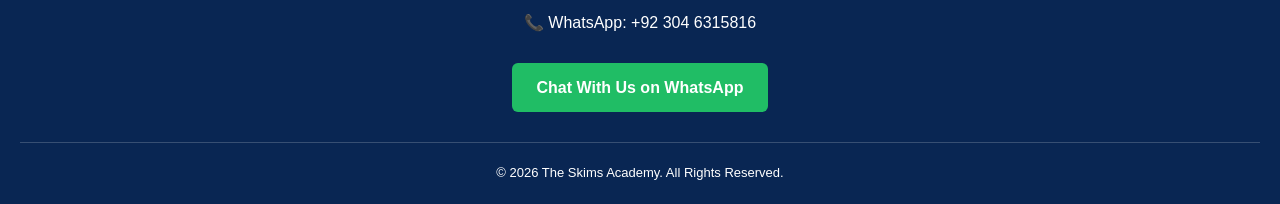
==== commit 2aa4e6a7: "Update index.html" ====
--- a/index.html
+++ b/index.html
@@ -350,7 +350,7 @@
     <!-- CONTACT -->
     <footer id="contact">
 
-        <img src="image/logo.jpg"
+        <img src="logo.jpg"
              alt="Academy Logo"
              class="footer-logo">
 
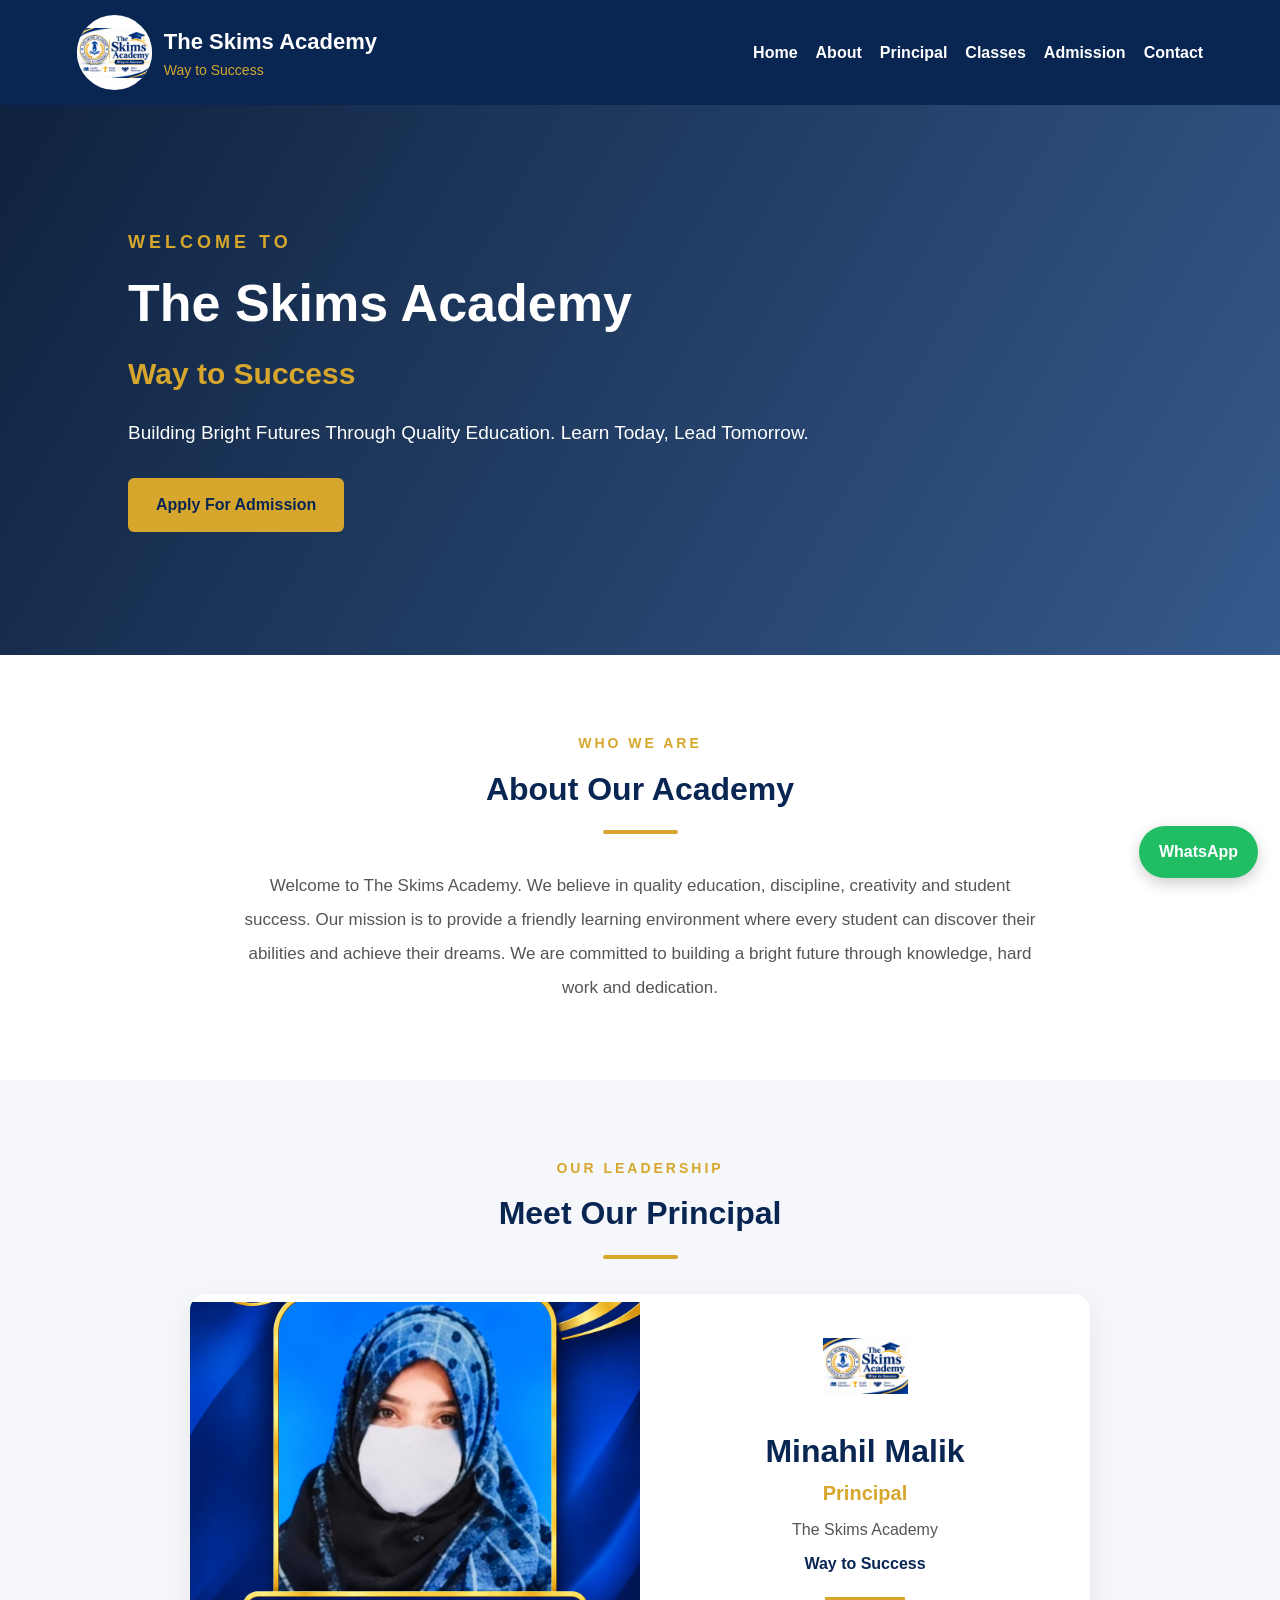
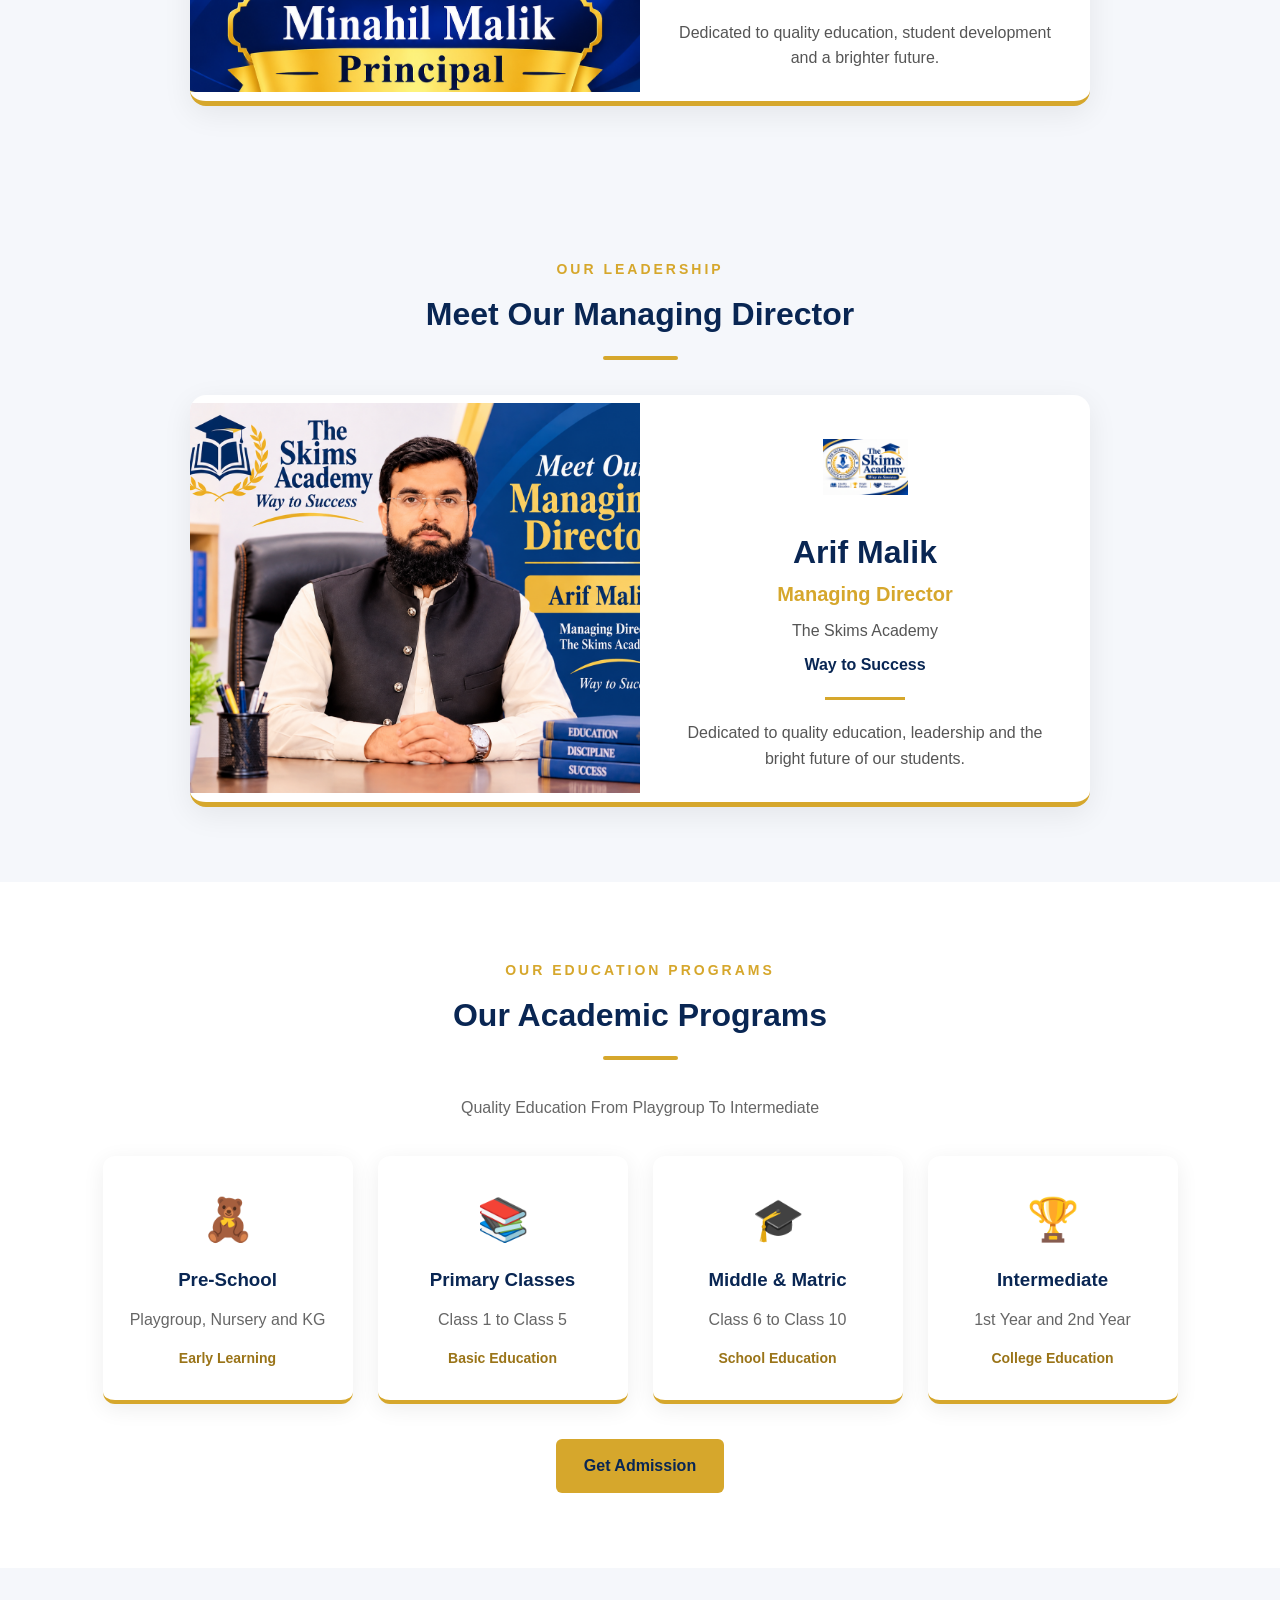
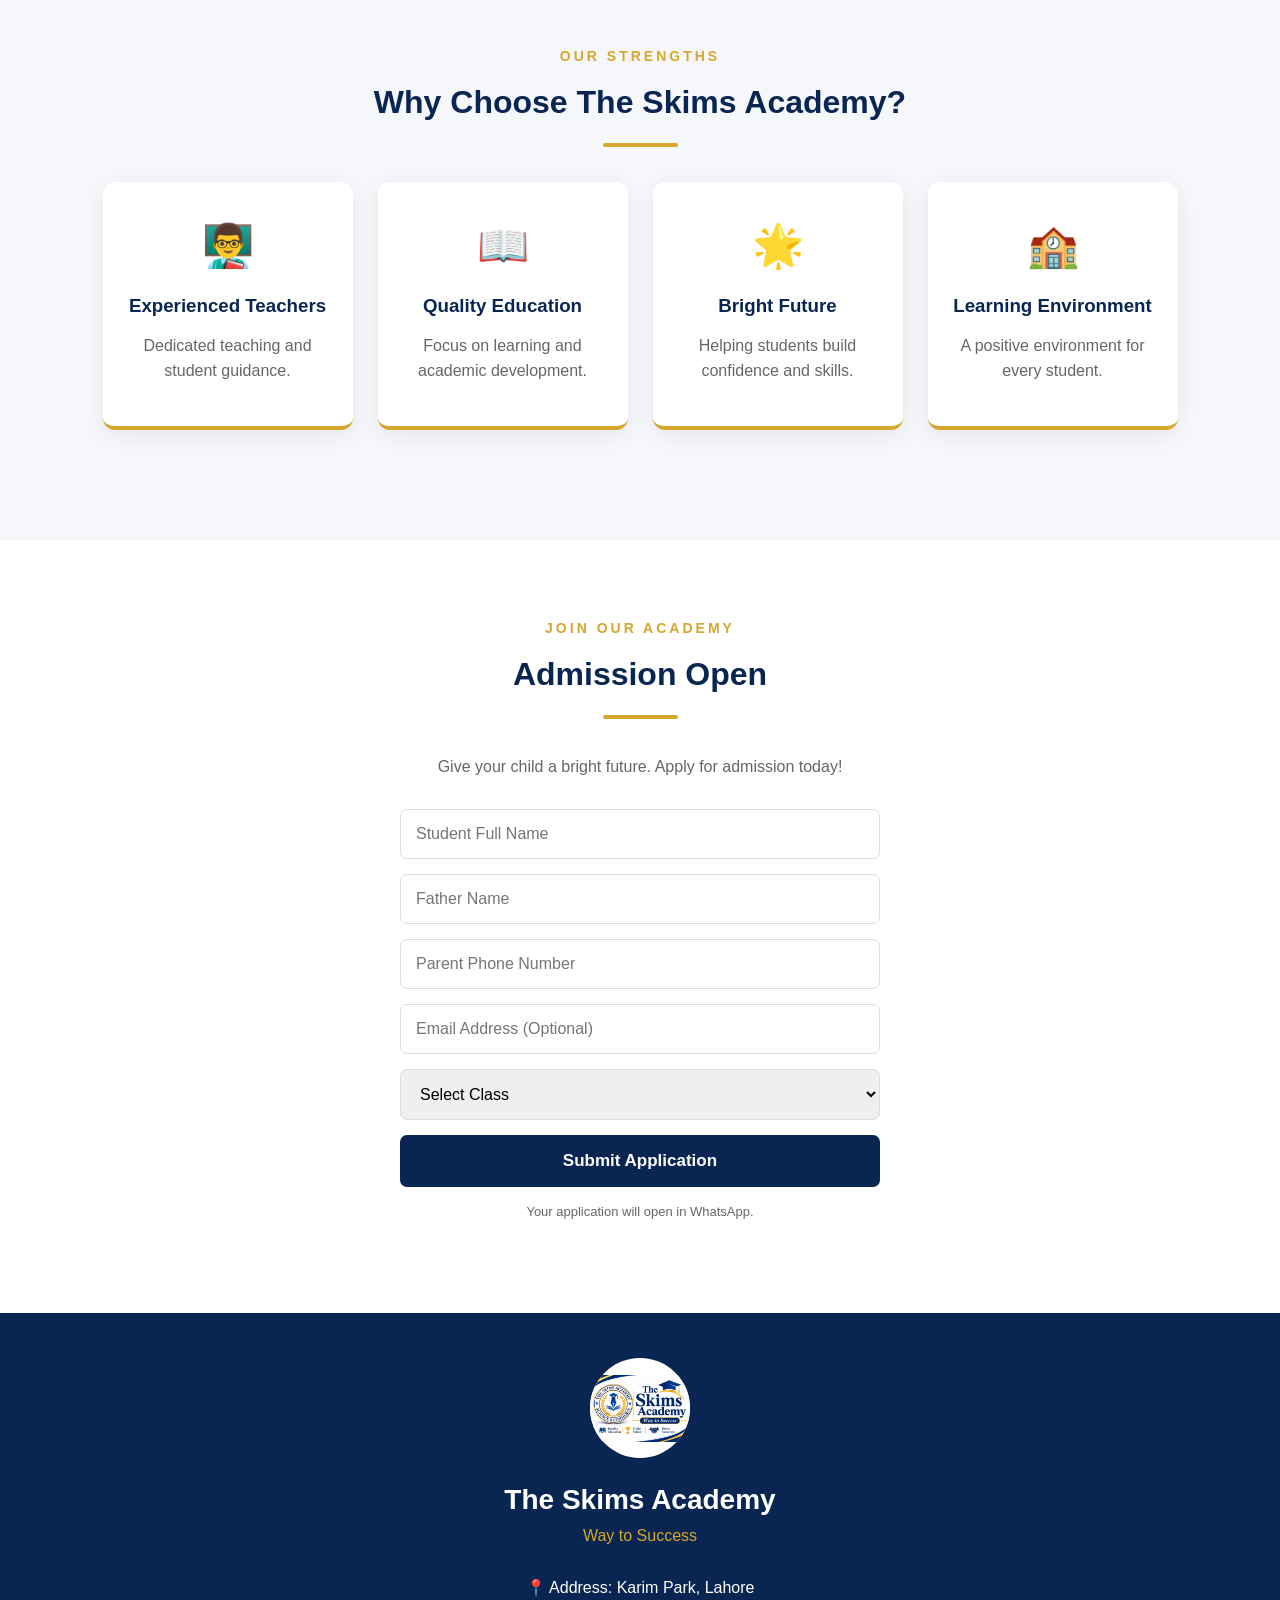
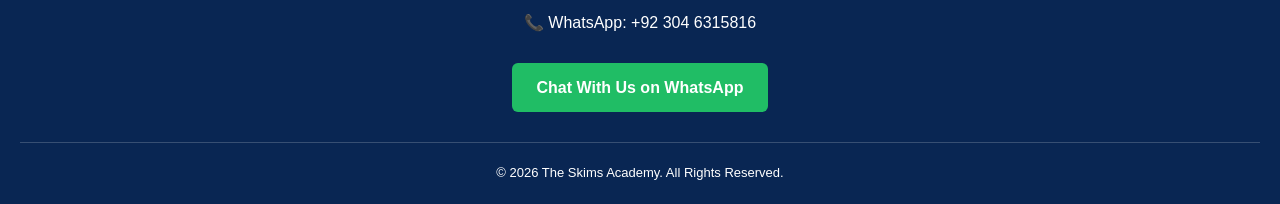
==== commit a7469557: "Update index.html" ====
--- a/index.html
+++ b/index.html
@@ -102,7 +102,7 @@
         <div class="principal-card">
 
             <div class="principal-image">
-                <img src="arif-malik.jpg"
+                <img src="arif-malik.png"
                      alt="Principal Minahil Malik">
             </div>
 
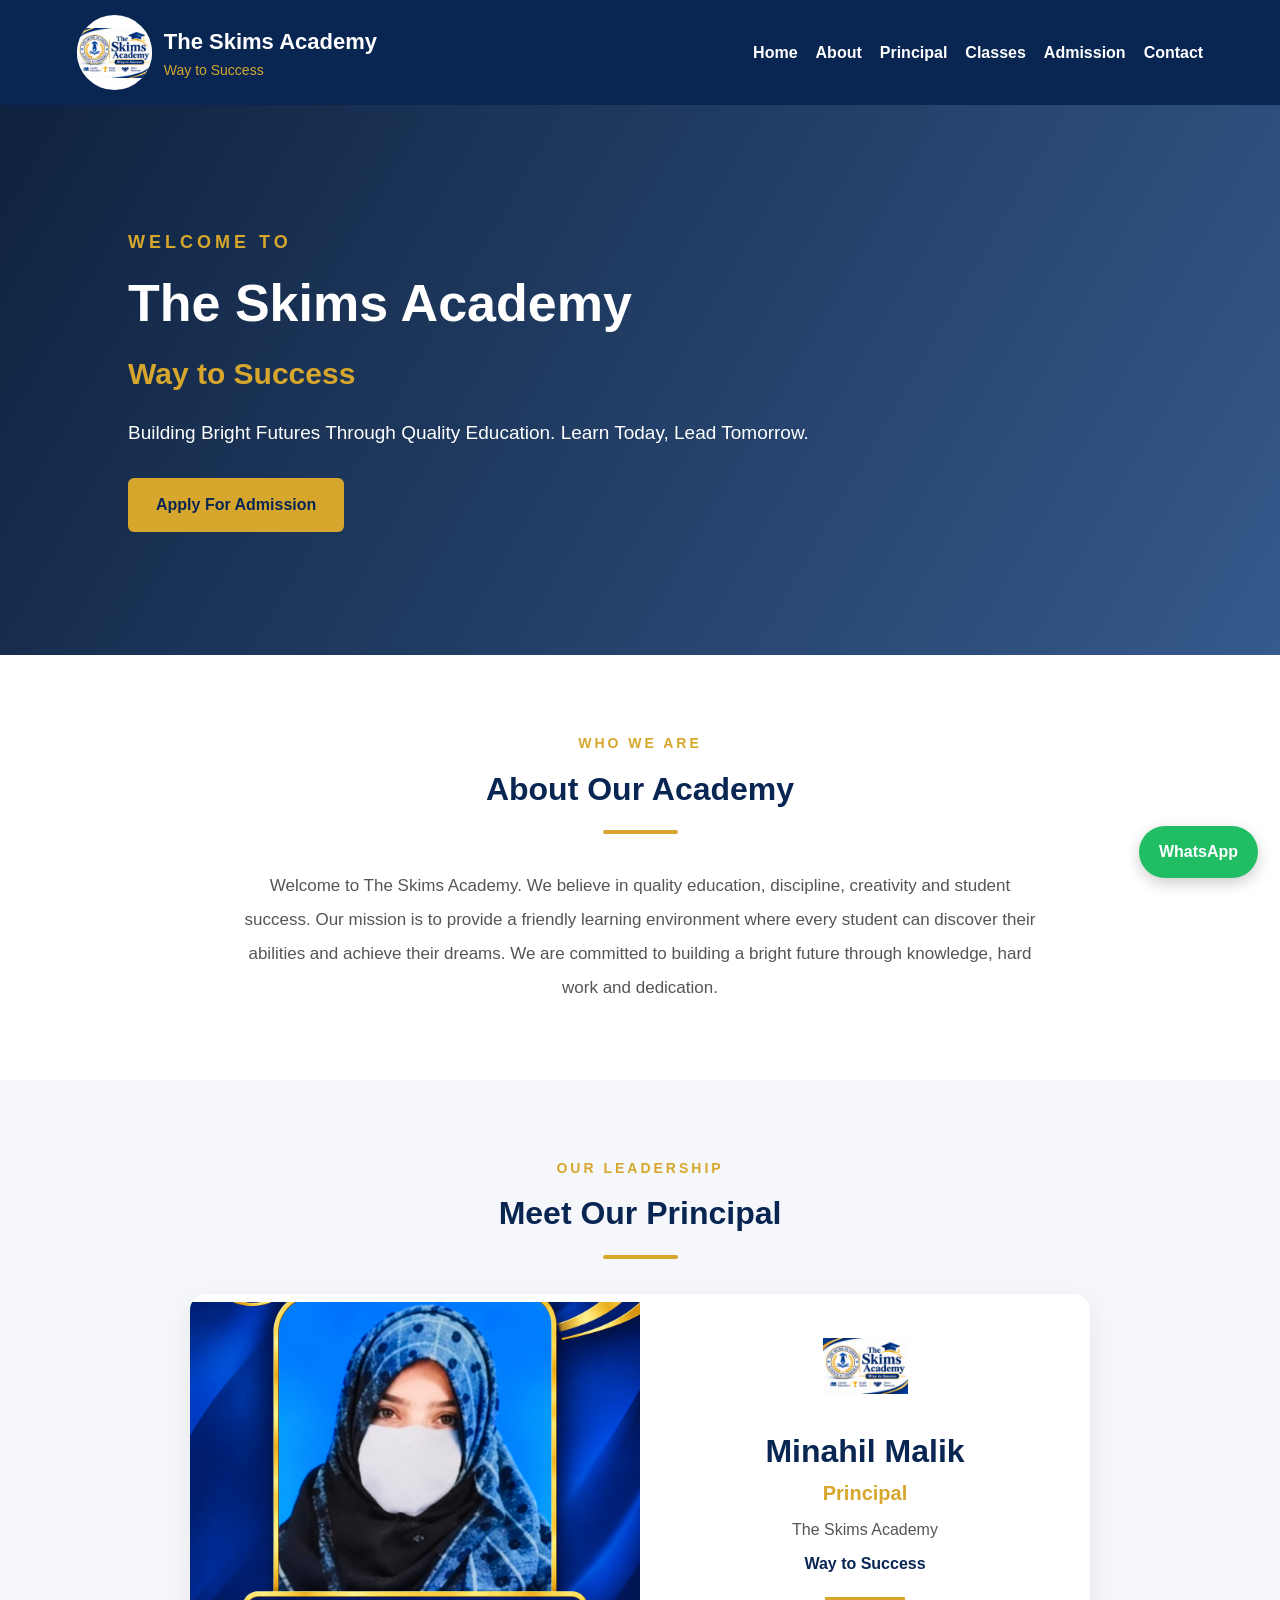
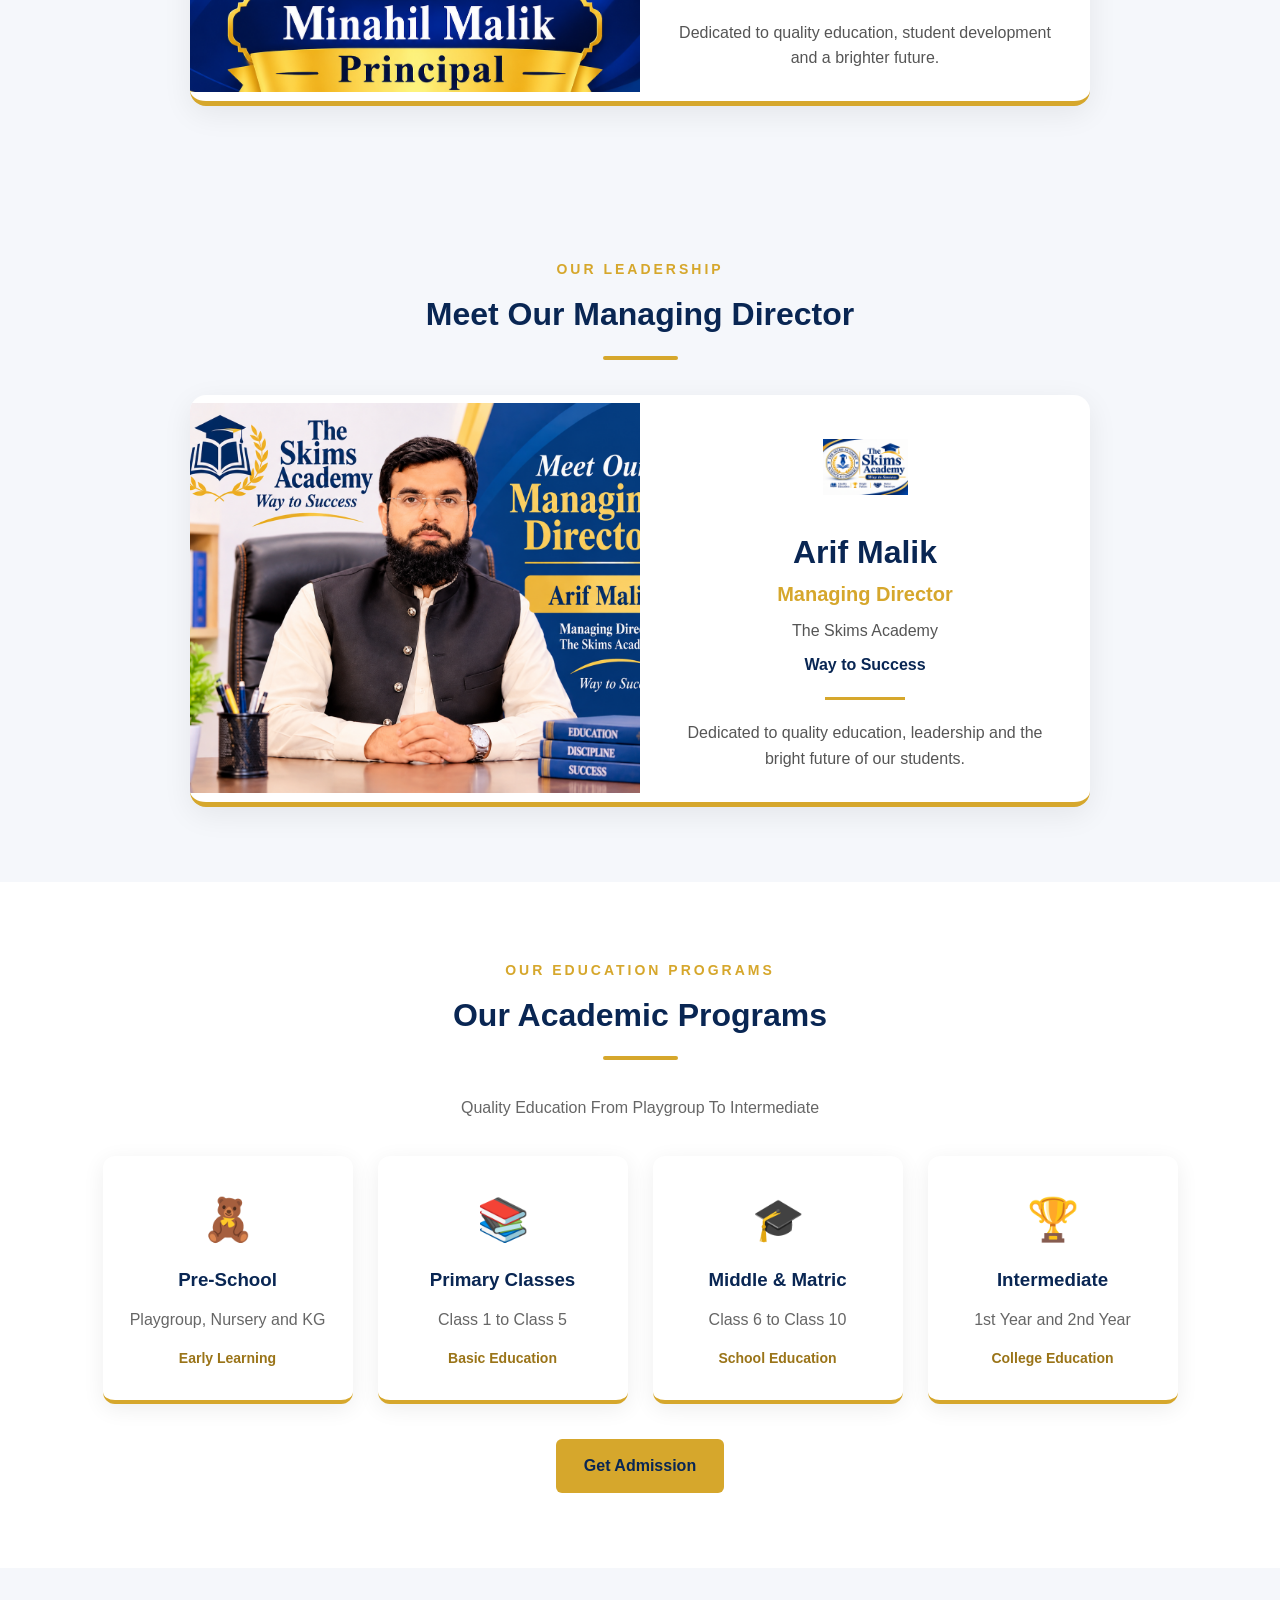
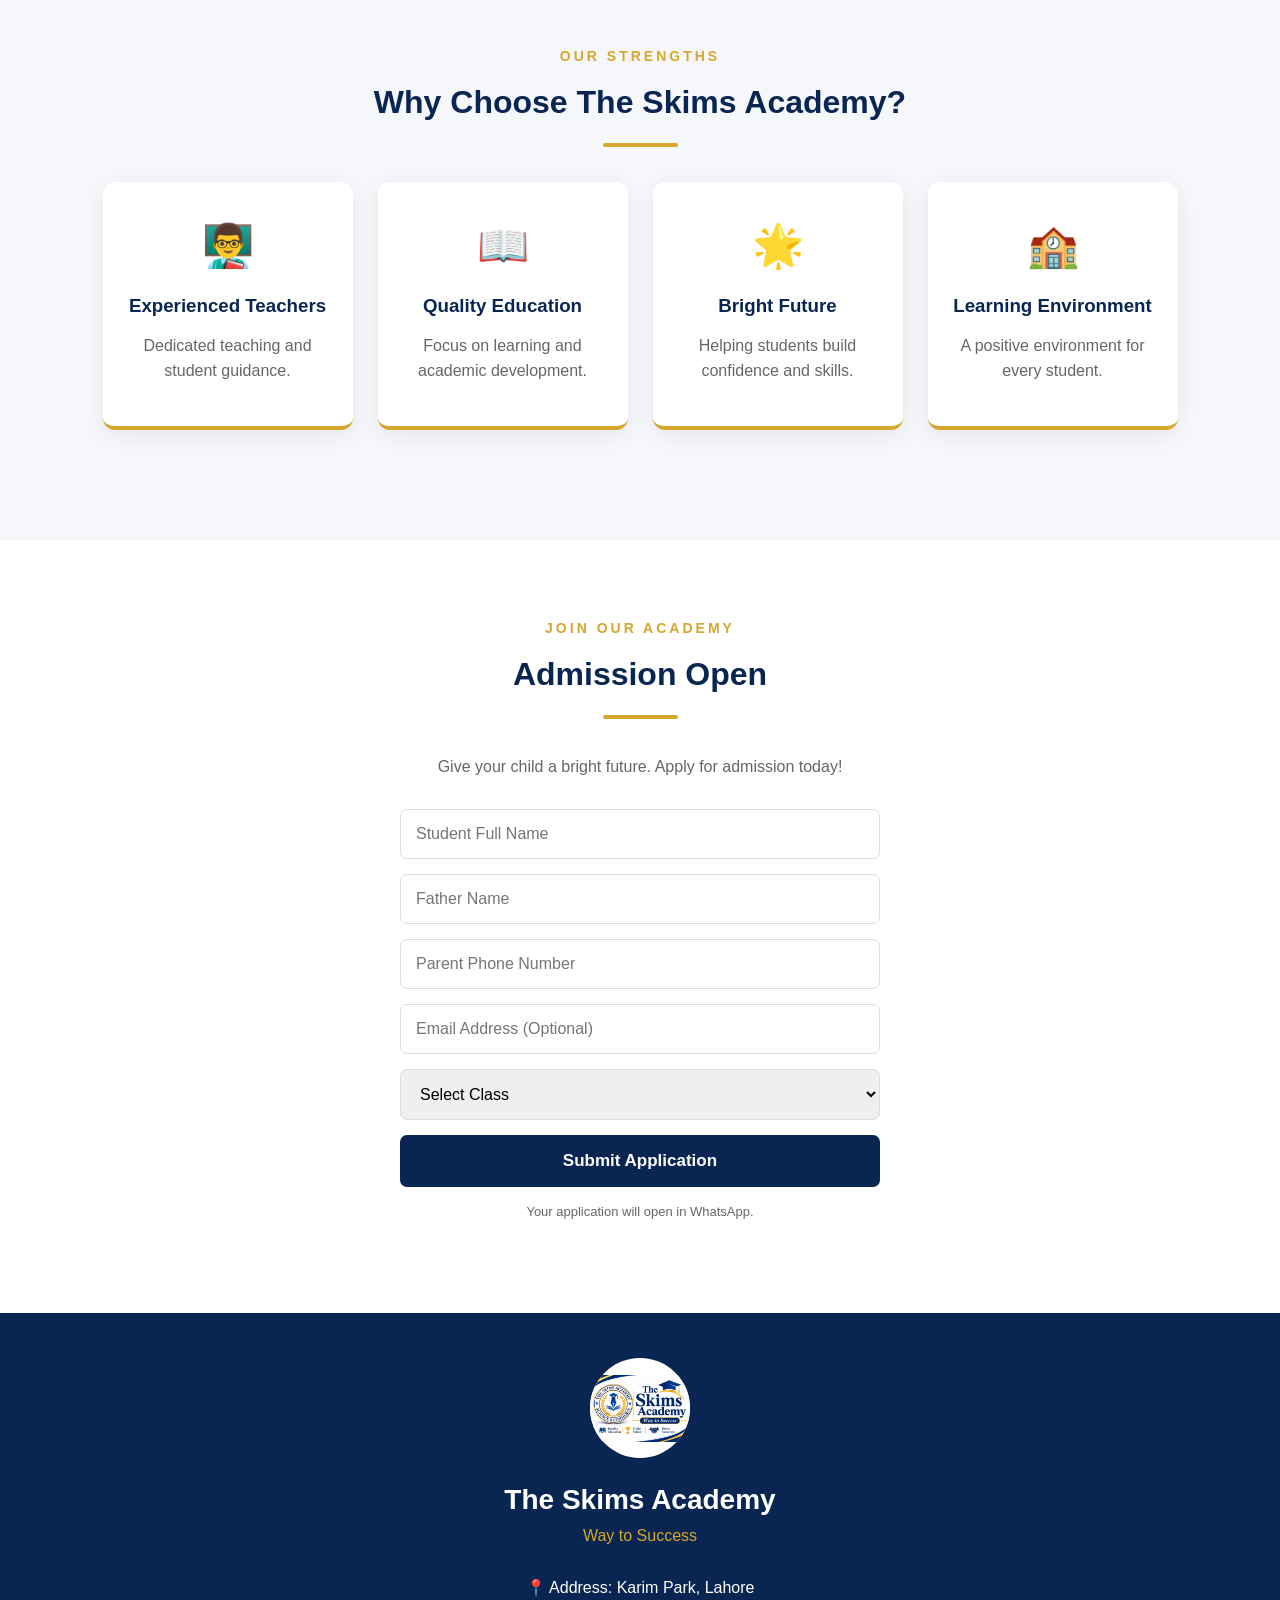
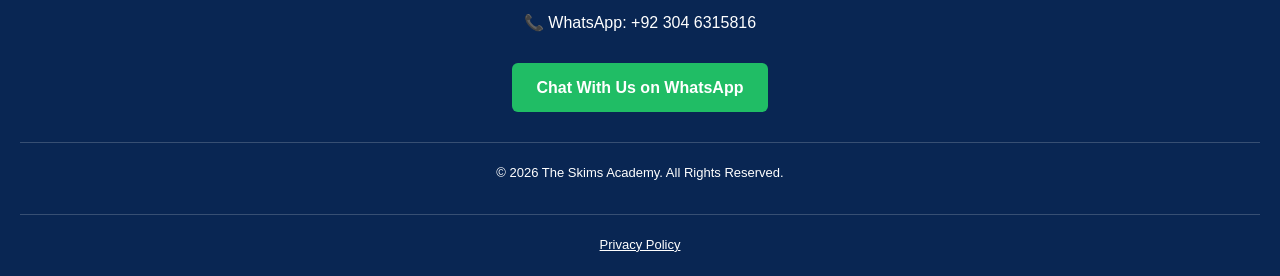
==== commit d0c29914: "Update index.html" ====
--- a/index.html
+++ b/index.html
@@ -7,7 +7,7 @@
     <meta name="viewport" content="width=device-width, initial-scale=1.0">
 
     <title>The Skims Academy | Way to Success</title>
-
+     <meta name="google-site-verification" content="sKQnxU9_rKBD41FIe1n1NnbYB74vQZoCwDWKn4ML4t4" />
     <link rel="stylesheet" href="style.css">
 </head>
 
@@ -380,7 +380,11 @@
             © 2026 The Skims Academy.
             All Rights Reserved.
         </p>
-
+<p class="copyright">
+    <a href="privacy.html" style="color: white; text-decoration: underline;">
+        Privacy Policy
+    </a>
+</p>
     </footer>
 
 
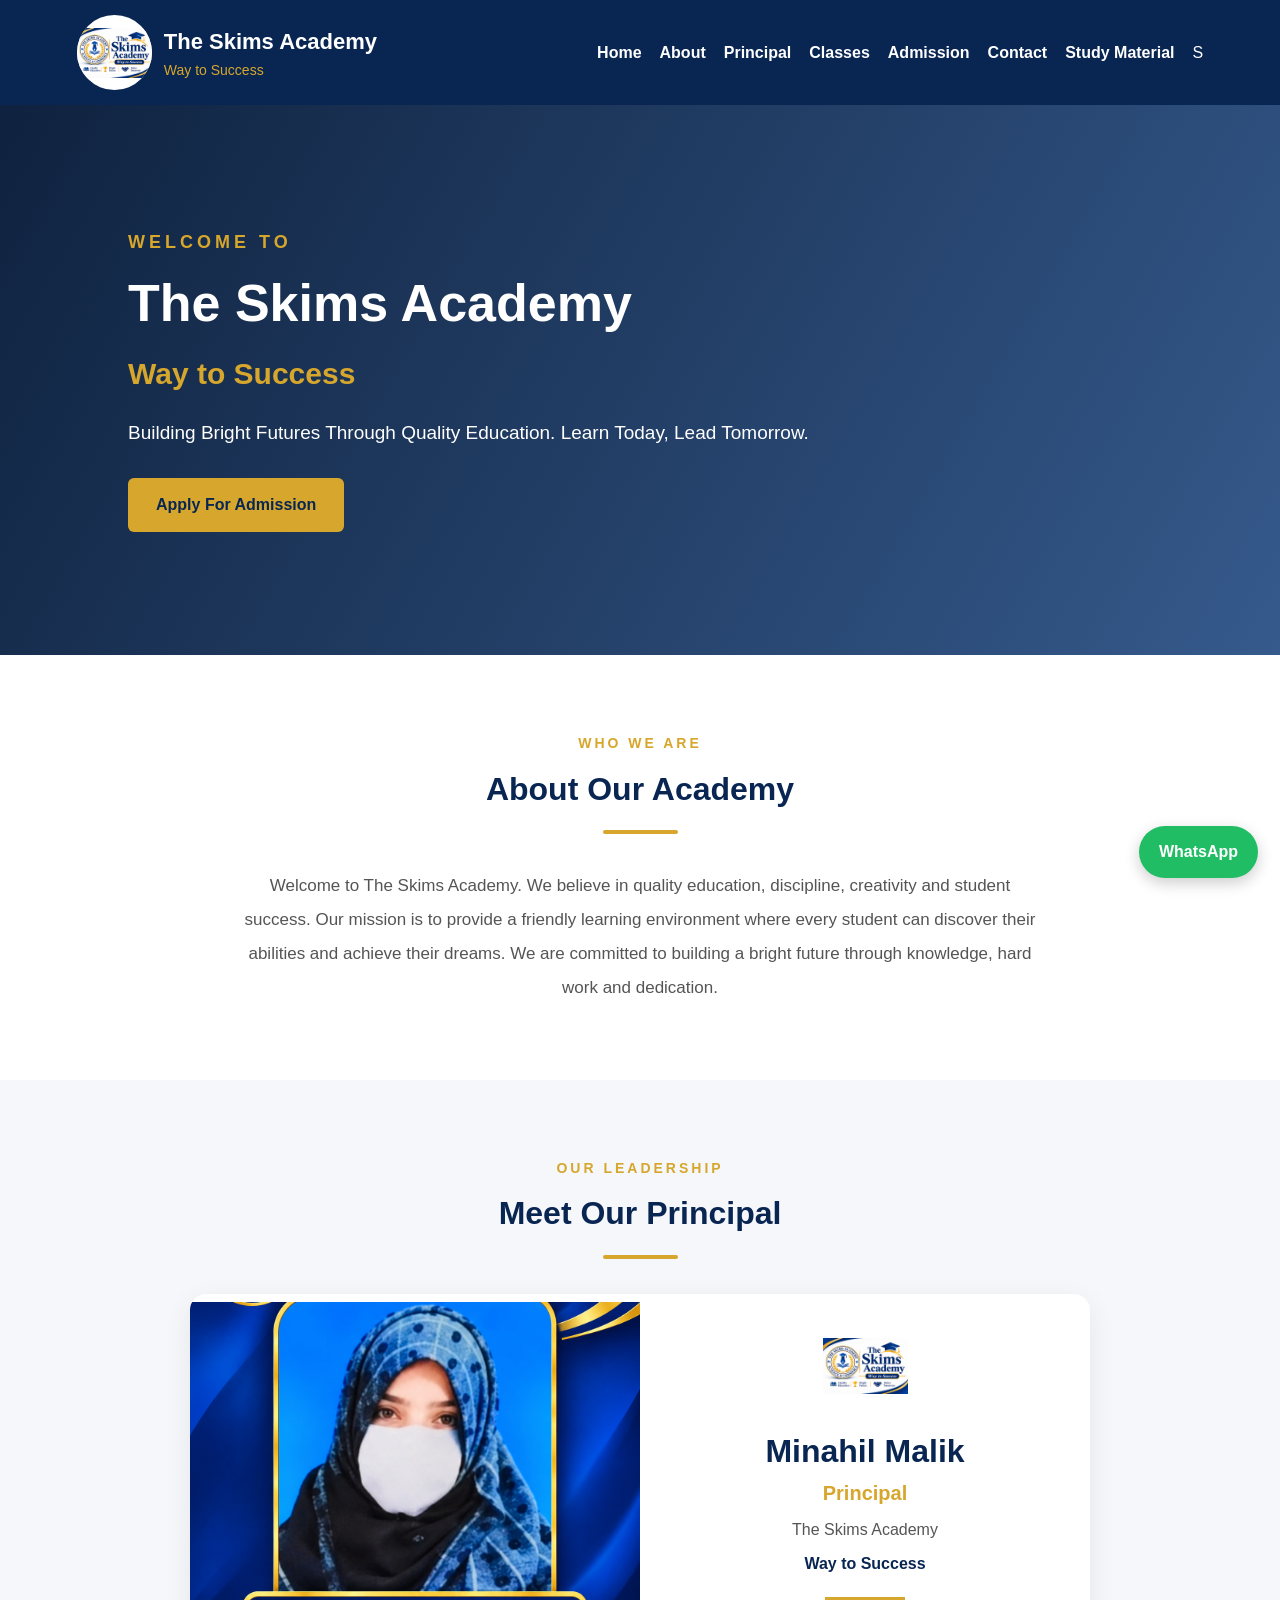
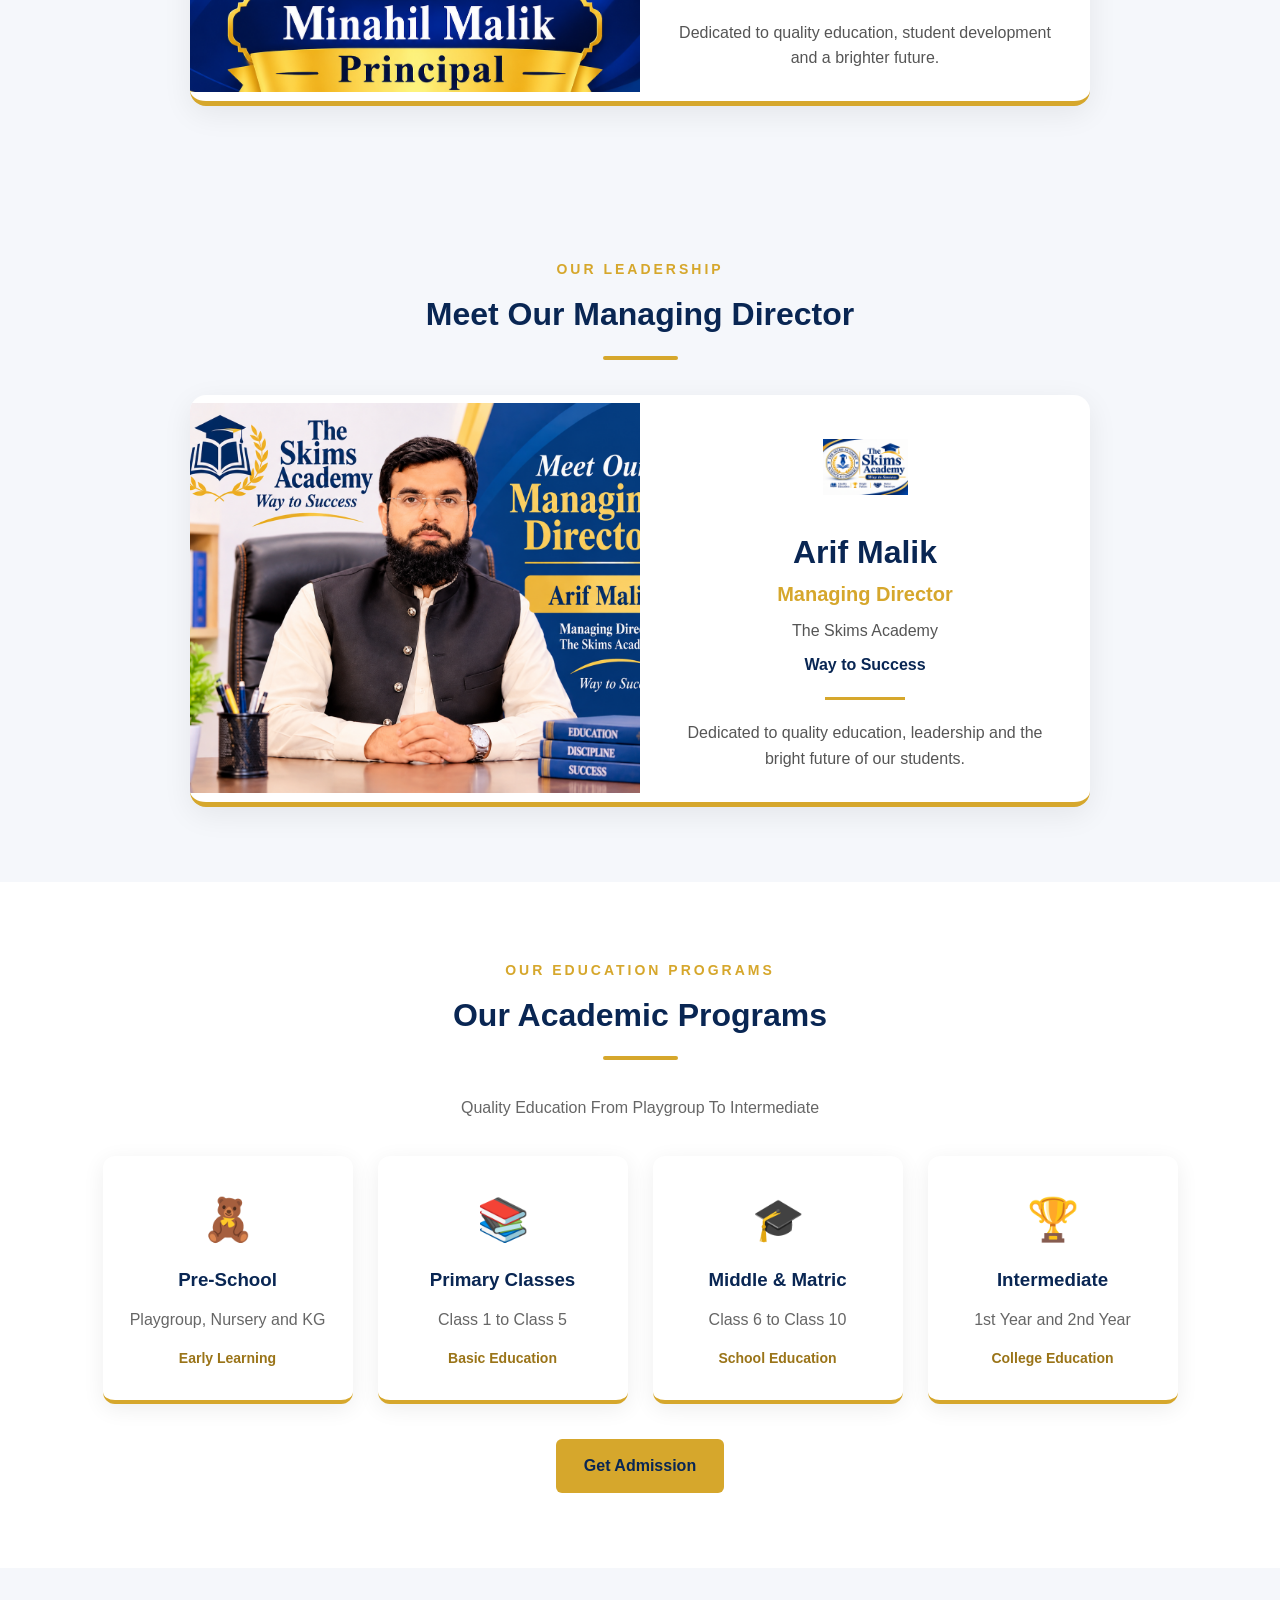
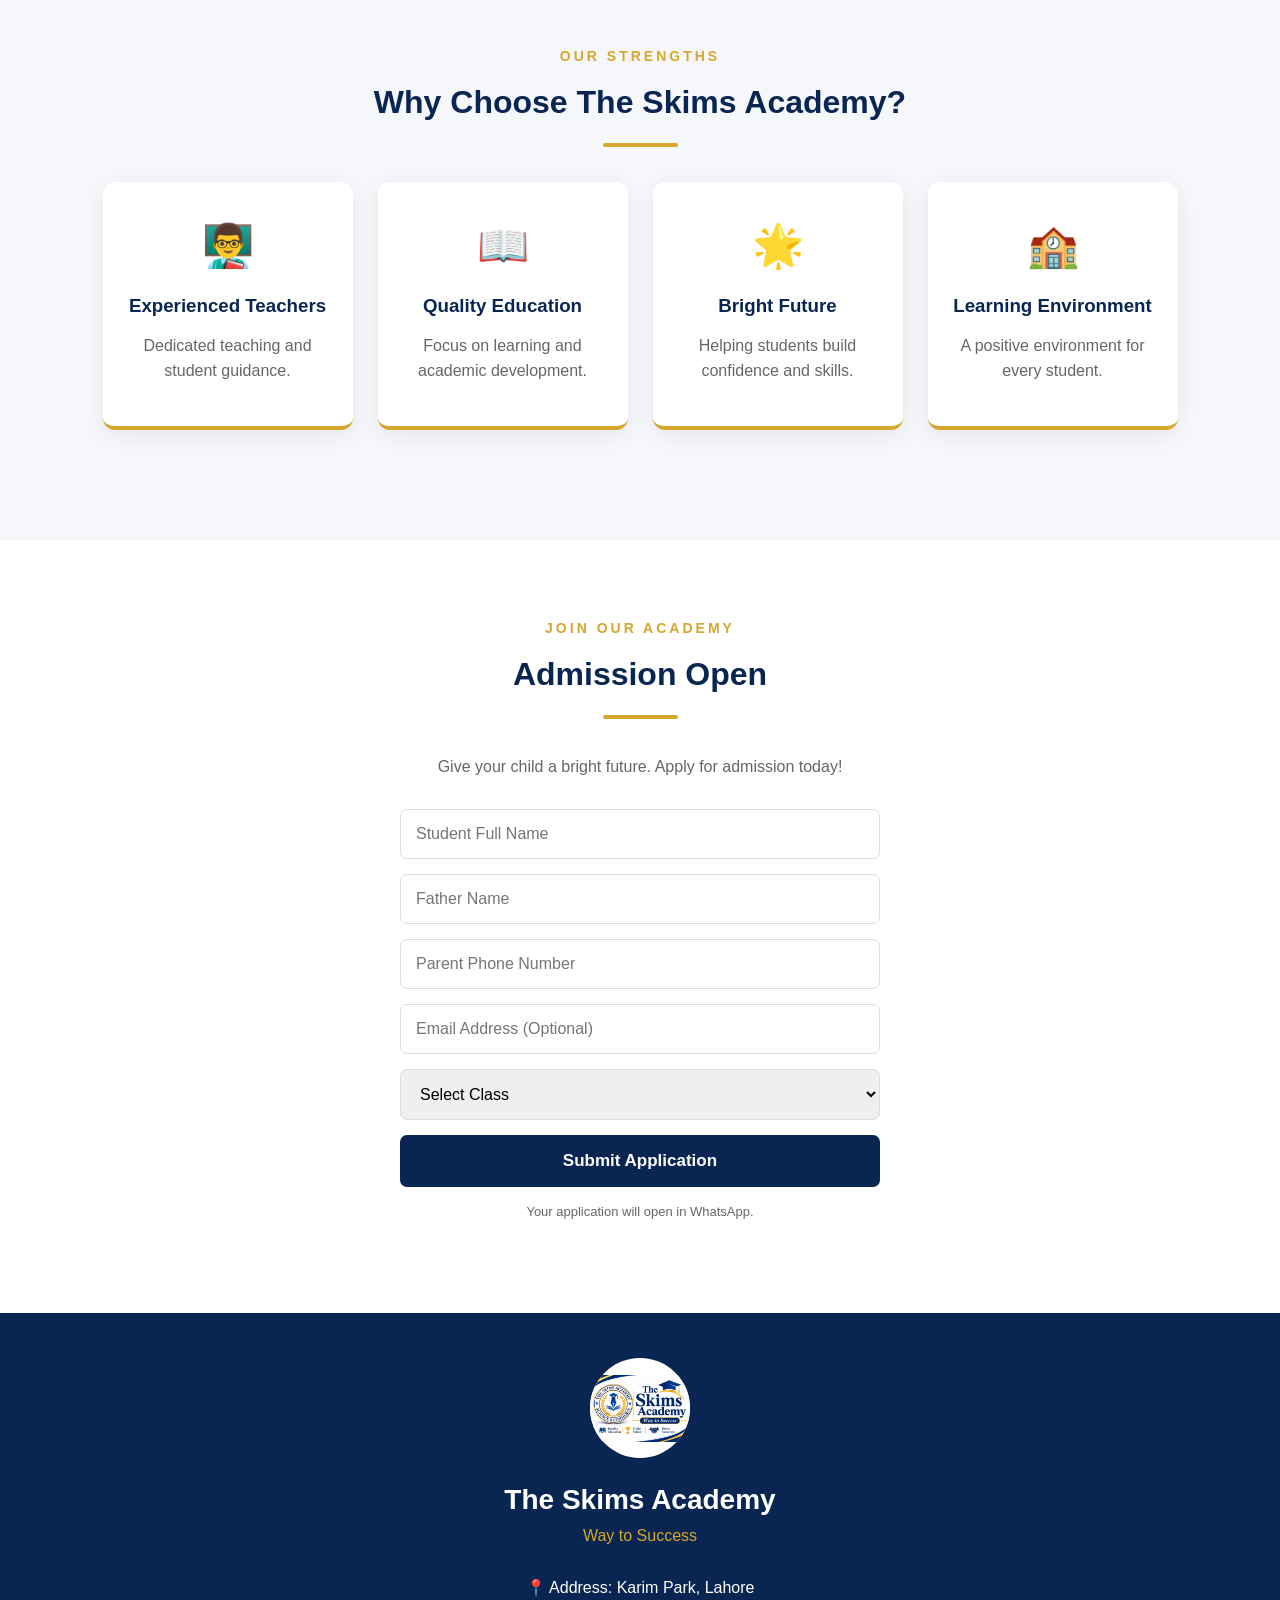
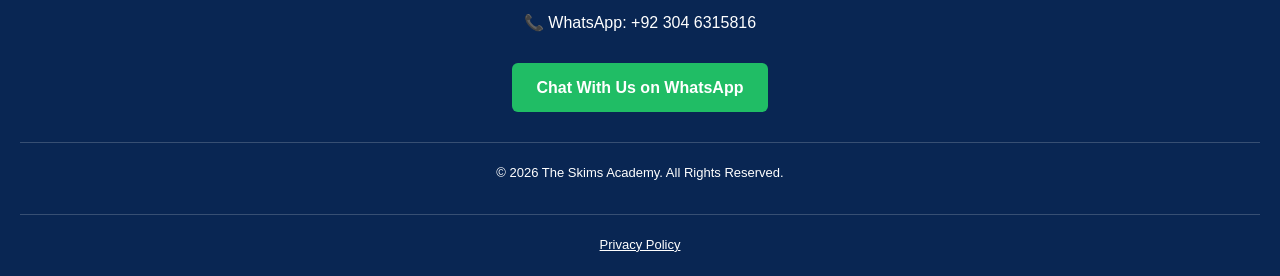
==== commit 94c3923d: "Update index.html" ====
--- a/index.html
+++ b/index.html
@@ -32,6 +32,7 @@
             <a href="#courses">Classes</a>
             <a href="#admission">Admission</a>
             <a href="#contact">Contact</a>
+            <a href="study-material.html">Study Material</a>S
         </nav>
 
     </header>
